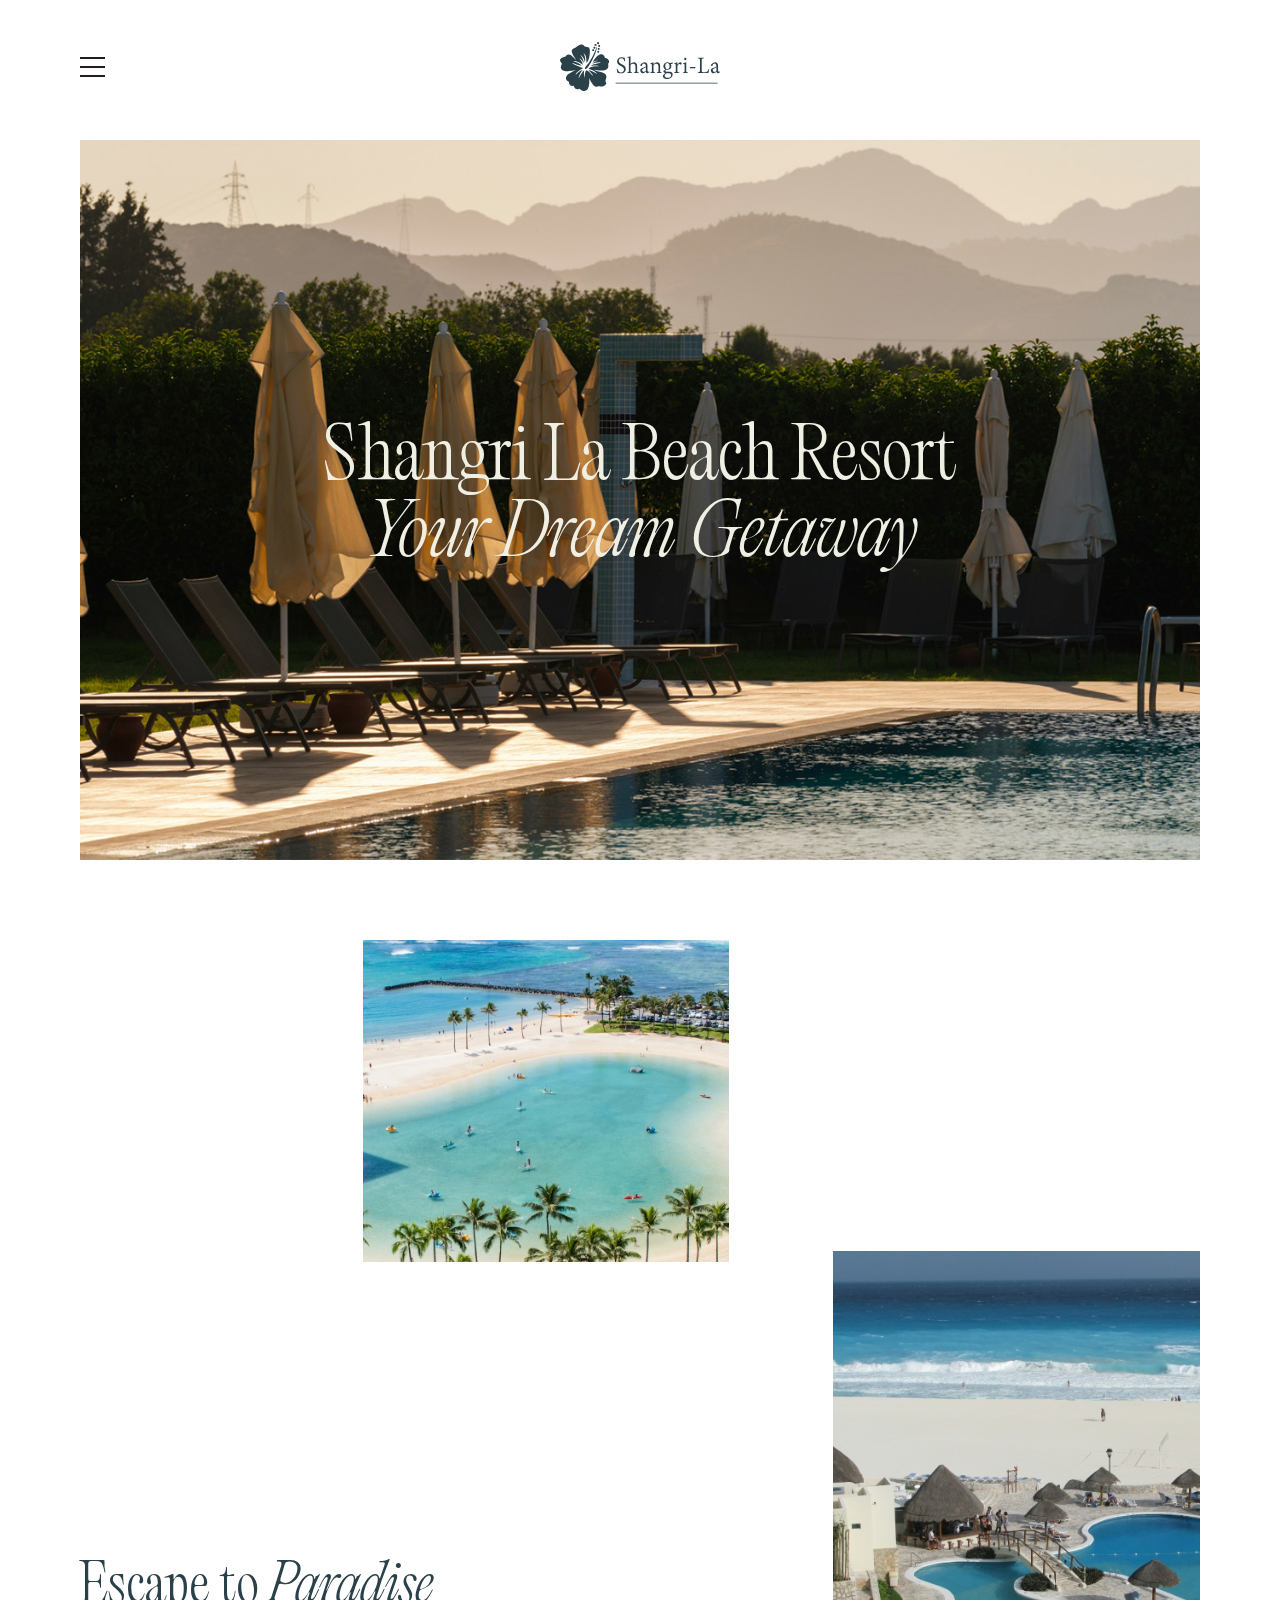
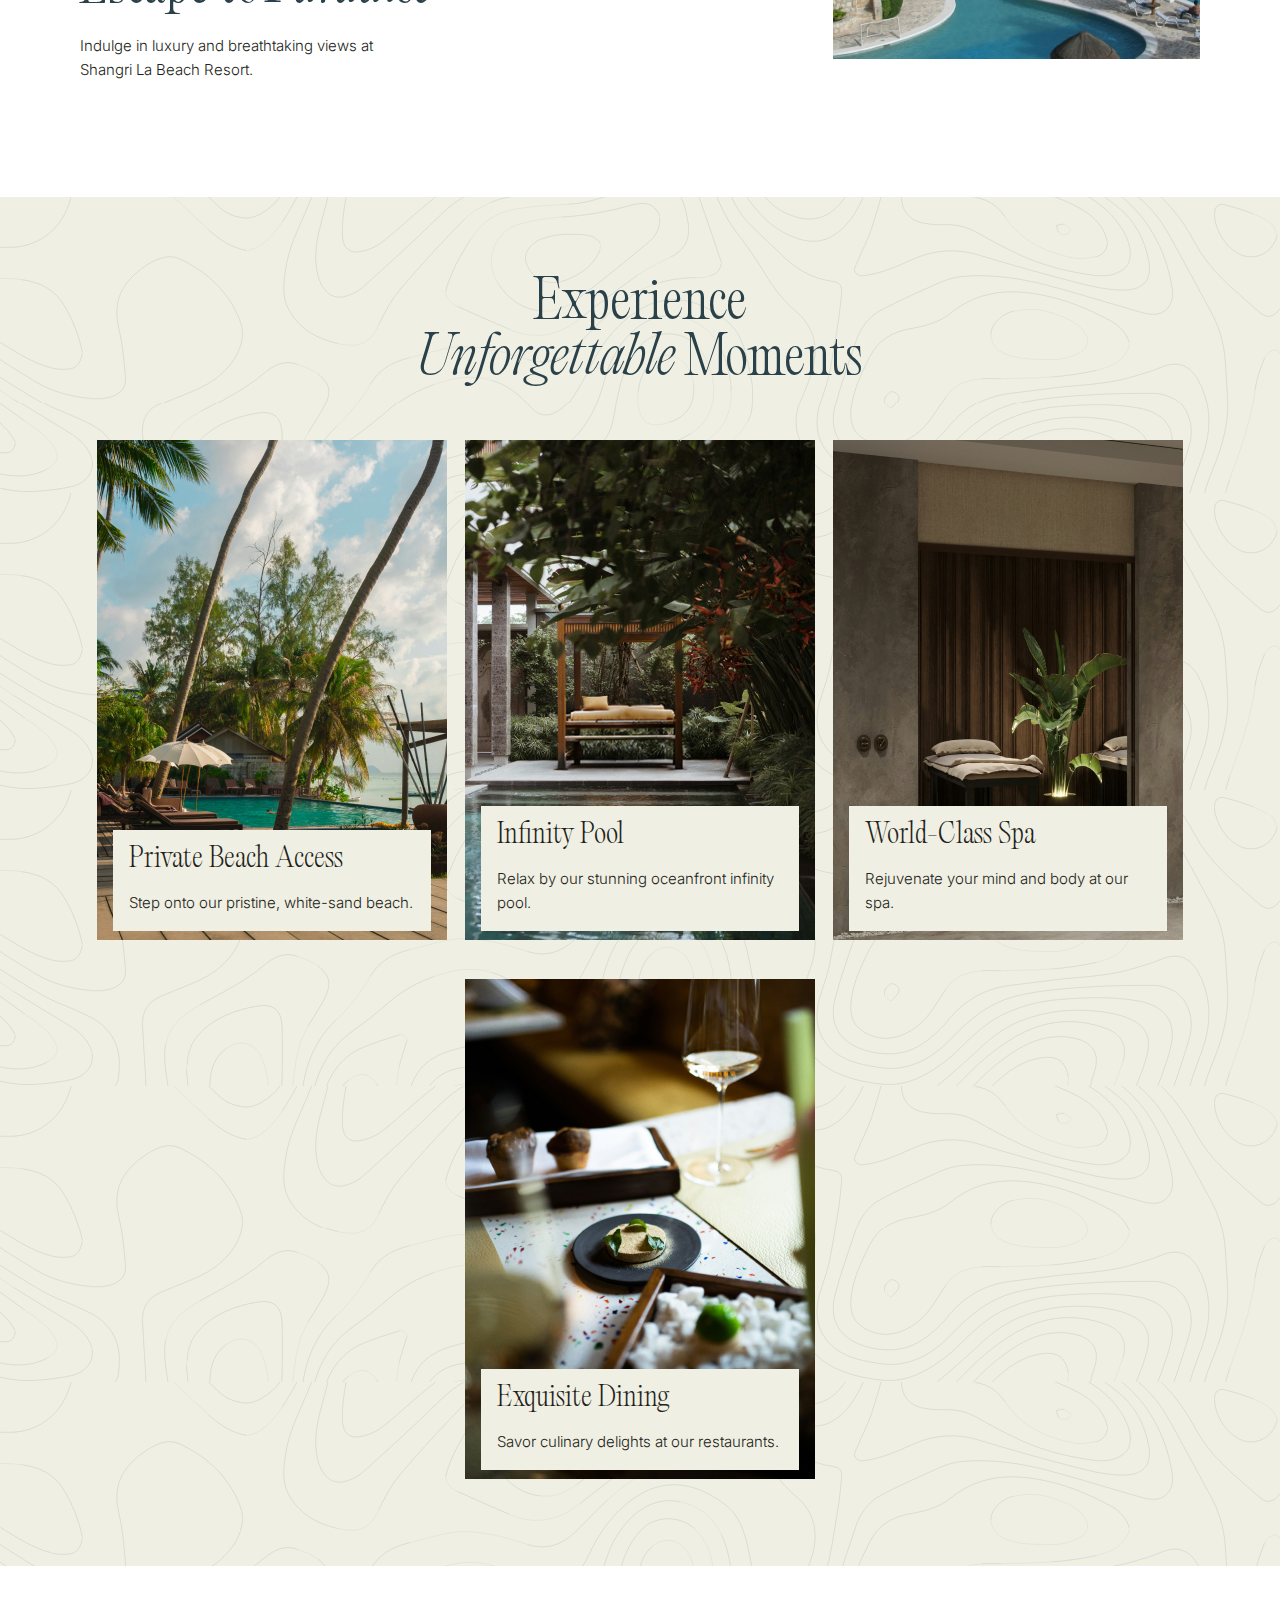
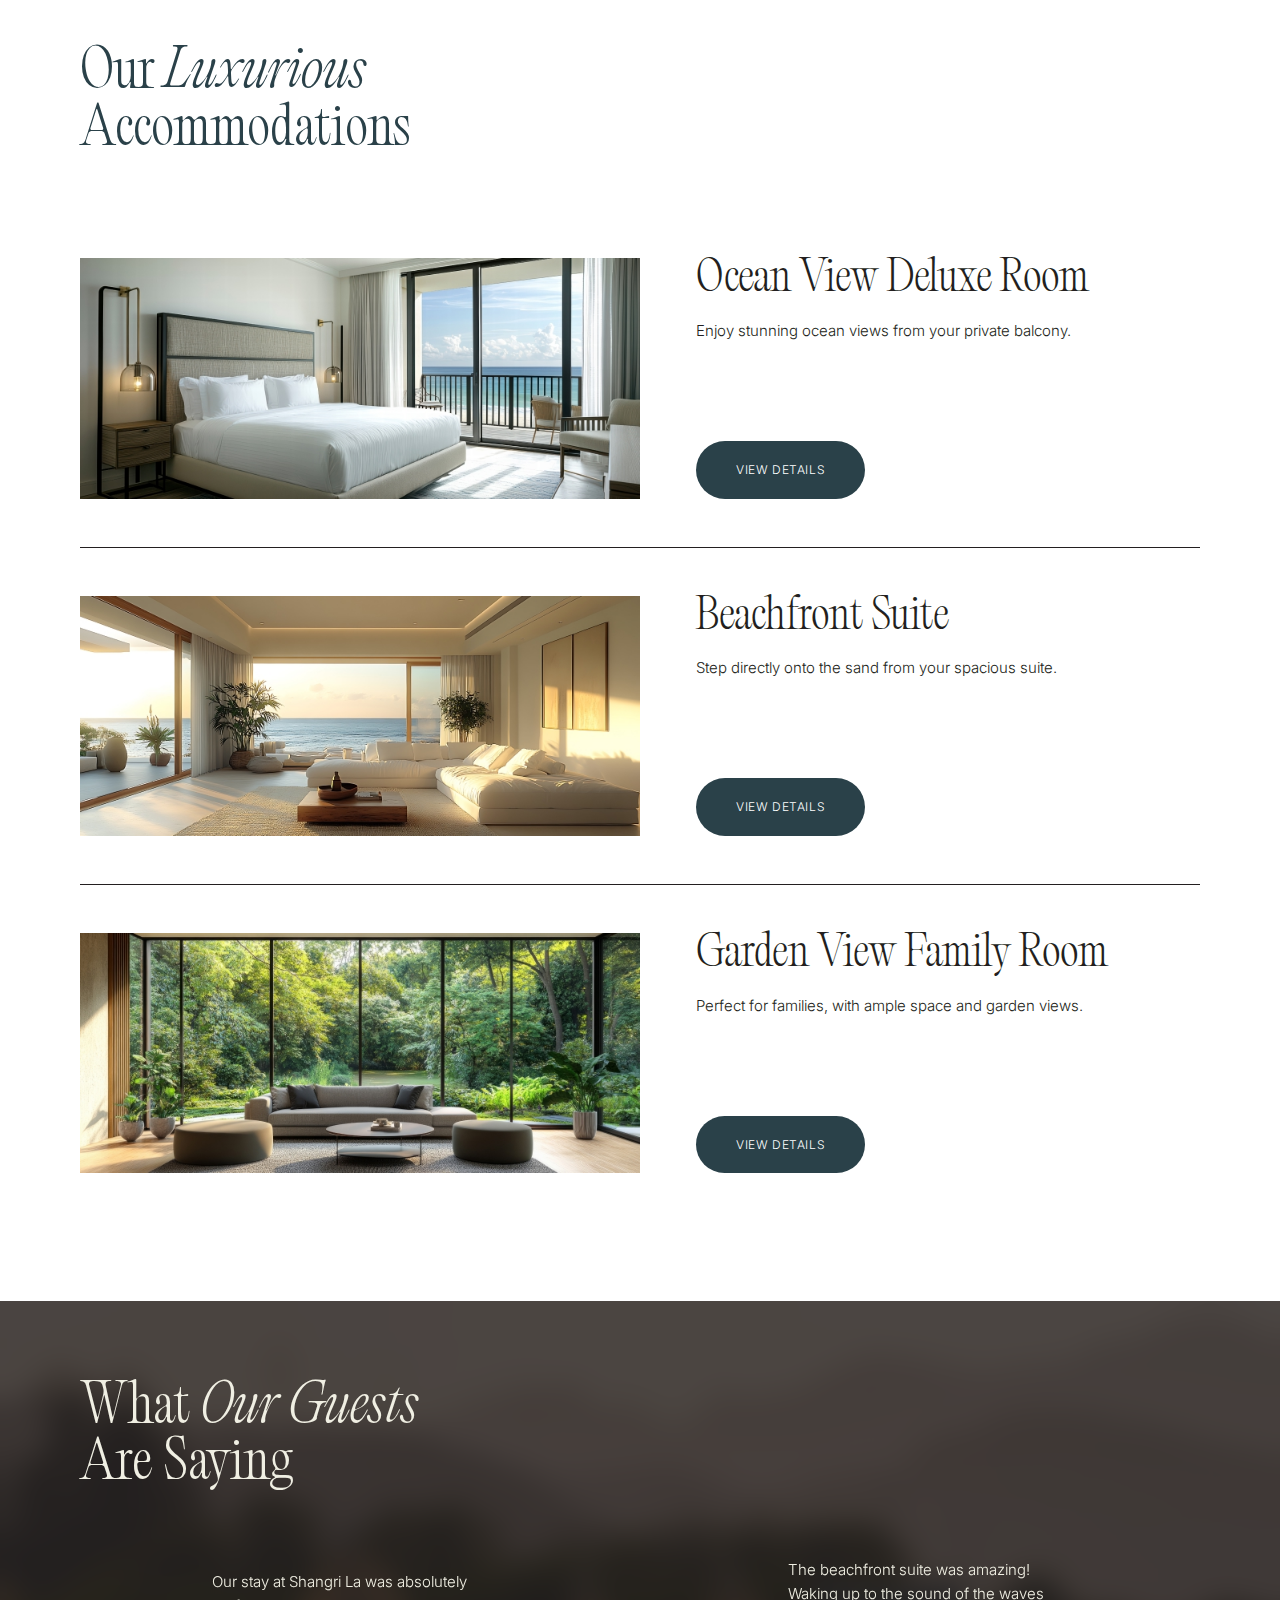
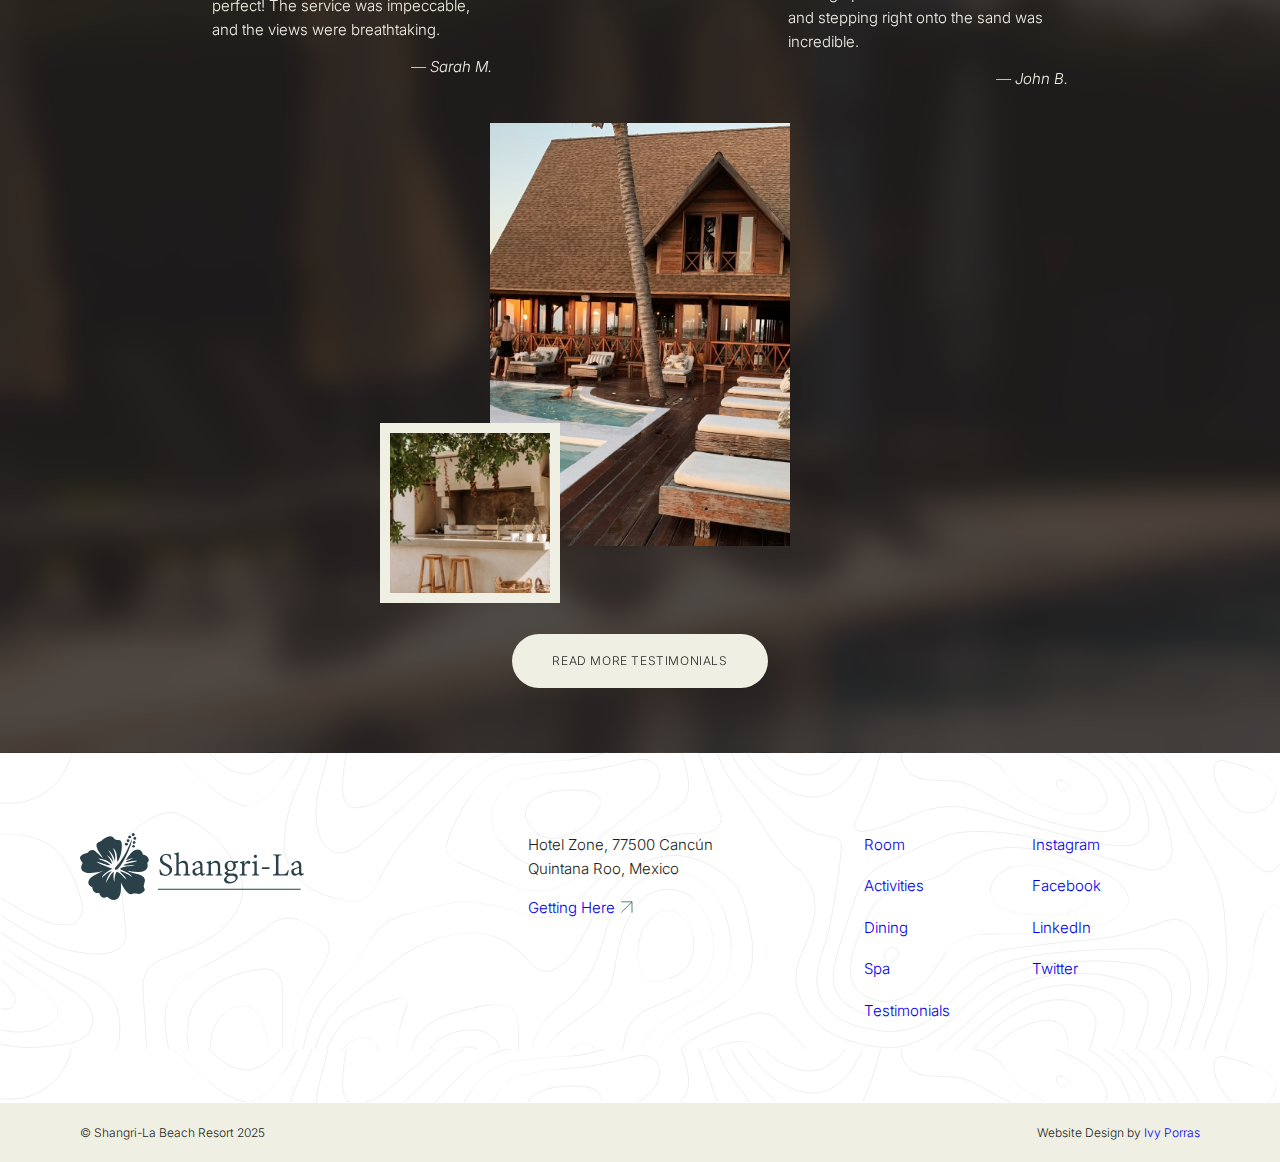
==== index.html @ 284413d3 "add: weather func" ====
<!DOCTYPE html>
<html lang="en">

<head>
   <meta charset="UTF-8">
   <meta name="viewport" content="width=device-width, initial-scale=1.0">
   <title>Shangri La Beach Resort - Your Dream Getaway</title>
   <meta name="description" content="Shangri La Beach Resort - Your Dream Getaway">
   <link rel="icon" href="favicon.png" type="image/x-icon">
   <link rel="stylesheet" href="/styles/global.css">
   <link rel="stylesheet" href="/styles/main.css">
</head>

<body id="main-page">
   <header>
      <nav class="navbar" id="mainNav">
         <div class="mobile-menu">
            <button id="toggleNav">
               <span></span>
               <span></span>
               <span></span>
            </button>
         </div>

         <ul id="navList">
            <li><a href="room.html">Room</a></li>
            <li><a href="activities.html">Activities</a></li>
            <li><a href="dining.html">Dining</a></li>
            <li><a href="spa.html">Spa</a></li>
            <li><a href="testimonials.html">Testimonials</a></li>
         </ul>
         <a href="index.html">
            <img id="logo" src="logo.svg" alt="Shangri-La Beach Resort Logo">
         </a>
         <div id="weather">
            <span id="temp"></span>
            <span id="condition"></span>
         </div>
      </nav>

      <section id="hero">
         <div class="container">
            <h1>Shangri La Beach Resort<span class="font-italic"> <br>Your Dream Getaway</span></h1>
         </div>
      </section>
   </header>
   <main>
      <section id="about" class="container">
         <div class="about-content">
            <h2>Escape to <span class="font-italic">Paradise</span></h2>
            <p>Indulge in luxury and breathtaking views at Shangri La Beach Resort.</p>
         </div>
         <img src="/assets/home-paradise.jpg" alt="Shangri La Beach Resort" class="about-image-1"><img
            src="/assets/home-paradise-2.jpg" alt="Shangri La Beach Resort" class="about-image-2">
      </section>

      <section id="activities">
         <div class="container">
            <h2>Experience <br> <span class="font-italic">Unforgettable</span> Moments</h2>
            <div class="promo-boxes">
               <div class="promo-box">
                  <div class="promo-content">
                     <h3>Private Beach Access</h3>
                     <p>Step onto our pristine, white-sand beach.</p>
                  </div>
                  <img src="/assets/activity-beach-access.jpg" alt="Private Beach Access">
               </div>
               <div class="promo-box">
                  <div class="promo-content">
                     <h3>Infinity Pool</h3>
                     <p>Relax by our stunning oceanfront infinity pool.</p>
                  </div>
                  <img src="/assets/activity-infinity-pool.jpg" alt="Infinity Pool" class="promo-image">
               </div>
               <div class="promo-box">
                  <div class="promo-content">
                     <h3>World-Class Spa</h3>
                     <p>Rejuvenate your mind and body at our spa.</p>
                  </div>
                  <img src="/assets/activity-spa.jpg" alt="World-Class Spa" class="promo-image">
               </div>
               <div class="promo-box">
                  <div class="promo-content">
                     <h3>Exquisite Dining</h3>
                     <p>Savor culinary delights at our restaurants.</p>
                  </div>
                  <img src="/assets/activity-dining.jpg" alt="Exquisite Dining" class="promo-image">
               </div>
            </div>
         </div>
      </section>

      <section id="home-accommodation" class="container">
         <h2>Our <span class="font-italic">Luxurious</span> <br> Accommodations</h2>
         <div class="accommodation-boxes">
            <div class="accommodation-box">
               <img src="/assets/home-accomodation-1.jpg" alt="Ocean View Deluxe Room">
               <div class="accommodation-content">
                  <h3>Ocean View Deluxe Room</h3>
                  <p>Enjoy stunning ocean views from your private balcony.</p>
                  <a href="#" class="button">View Details</a>
               </div>
            </div>
            <div class="accommodation-box">
               <img src="/assets/home-accomodation-2.jpg" alt="Beachfront Suite">
               <div class="accommodation-content">
                  <h3>Beachfront Suite</h3>
                  <p>Step directly onto the sand from your spacious suite.</p>
                  <a href="#" class="button">View Details</a>
               </div>
            </div>
            <div class="accommodation-box">
               <img src="/assets/home-accomodation-3.jpg" alt="Garden View Family Room">
               <div class="accommodation-content">
                  <h3>Garden View Family Room</h3>
                  <p>Perfect for families, with ample space and garden views.</p>
                  <a href="#" class="button">View Details</a>
               </div>
            </div>
         </div>
      </section>

      <section id="home-reviews">
         <div class="container">
            <h2>What <span class="font-italic">Our Guests</span> <br> Are Saying</h2>
            <div class="reviews-box left">
               <p>Our stay at Shangri La was absolutely perfect! The service was impeccable, and the views were
                  breathtaking.<span>&mdash; Sarah M.</span></p>
            </div>

            <div class="reviews-img">
               <img src="/assets/home-review-1.jpg" alt="Hotel">
               <img src="/assets/home-review-2.jpg" alt="Hotel Dining">
            </div>
            <div class="reviews-box right">
               <p>The beachfront suite was amazing! Waking up to the sound of the waves and stepping right onto the sand
                  was incredible.<span>&mdash; John B.</span></p>
            </div>
            <div class="reviews-btn">
               <a href="#" class="button secondary">Read More Testimonials</a>
            </div>
         </div>
         <div class="overlay"></div>
      </section>
   </main>
   <footer>
      <div class="container">
         <div class="footer-img">
            <img src="logo.svg" alt="Shangri-La Beach Resort Logo">
         </div>
         <div class="footer-location">
            <p>Hotel Zone, 77500 Cancún <br>Quintana Roo, Mexico</p>
            <a href="#">Getting Here <svg xmlns="http://www.w3.org/2000/svg" fill="none" viewBox="0 0 16 16">
               <path stroke="#1E5E42" stroke-linecap="round" stroke-linejoin="round"
                  d="M14.405 1.361.951 14.815m13.72.089V1.096H.863" />
            </svg></a>
         </div>
         <div class="footer-nav">
            <a href="room.html">Room</a>
            <a href="activities.html">Activities</a>
            <a href="dining.html">Dining</a>
            <a href="spa.html">Spa</a>
            <a href="testimonials.html">Testimonials</a>
         </div>
         <div class="footer-socials">
            <a href="#">Instagram</a>
            <a href="#">Facebook</a>
            <a href="#">LinkedIn</a>
            <a href="#">Twitter</a>
         </div>
      </div>
      <div class="footer-secondary">
         <small>&#169; Shangri-La Beach Resort 2025</small>
         <small>Website Design by <a href="https://www.ivymarieporras.ca/">Ivy Porras</a></small>
      </div>
      <div class="footer-overlay"></div>
   </footer>

   <script src="script.js"></script>

</body>

</html>
---- styles/global.css ----
@import url('https://fonts.googleapis.com/css2?family=Inter:ital,opsz@0,14..32;1,14..32&display=swap');

@font-face {
   font-family: 'PP Editorial Old';
   src: url('/fonts/PPEditorialOld-UltralightItalic.woff2') format('woff2'),
      url('/fonts/PPEditorialOld-UltralightItalic.woff') format('woff');
   font-weight: 200;
   font-style: italic;
   font-display: swap;
}

@font-face {
   font-family: 'PP Editorial Old';
   src: url('/fonts/PPEditorialOld-Ultralight.woff2') format('woff2'),
      url('/fonts/PPEditorialOld-Ultralight.woff') format('woff');
   font-weight: 200;
   font-style: normal;
   font-display: swap;
}

* {
   box-sizing: border-box;
}

:root {
   --font: #231F20;
   --green: #2A4149;
   --sky: #B5D0ED;
   --light-tan: #F0EFE3;
   --light-color: #FFFFFF;
   interpolate-size: allow-keywords;
}


body {
   position: relative;
   font-family: 'Inter', sans-serif;
   font-size: 15px;
   font-weight: 300;
   color: var(--font);
   line-height: 1.6;
   margin: 0;
   padding: 0;
}

h1 {
   color: var(--light-tan);
   font-family: 'PP Editorial Old', sans-serif;
   font-weight: 200;
   font-size: calc(48px + (88 - 52) * ((100vw - 320px) / 1600));
   line-height: 110%;
   margin: 0;
}

h2 {
   font-family: 'PP Editorial Old', sans-serif;
   font-weight: 200;
   font-size: calc(32px + (64 - 32) * ((100vw - 320px) / 1600));
   color: var(--green);
   line-height: 1.1;
   margin: 0;
}

h3 {
   font-family: 'PP Editorial Old', sans-serif;
   font-weight: 200;
   font-size: calc(32px + (48 - 32) * ((100vw - 320px) / 1600));   
   line-height: 1.1;
   margin: 0;
}

a {
   text-decoration: none;
}

a.button {
   color: var(--light-color);
   background-color: var(--green);
   border-radius: 999px;
   font-size: 12px;
   letter-spacing: 0.0375rem;
   text-transform: uppercase;
   padding-block: 1.2rem;
   padding-inline: 2.5rem;
}

a.button.secondary {
   background-color: var(--light-tan);
   color: var(--font);
}

small {
   font-size: 12px;
}

.font-italic {
   font-style: italic;
}

.container {
   margin: 0 5rem;
   padding-block: 5rem;
}

img {
   width: 100%;
   height: auto;
   object-fit: cover;
}

.overlay {
   content: '';
   position: absolute;
   top: 0;
   left: 0;
   width: 100%;
   height: 100%;
   background: rgba(35, 31, 32, 0.80);
   backdrop-filter: blur(15px);
   pointer-events: none;
}

/* NAVIGATION */
nav {
   position: absolute;
   top: 0;
   display: flex;
   padding: 1.5rem 5rem;
   justify-content: space-between;
   align-items: center;
   height: 140px;
   width: 100%;
   z-index: 3;
   transition: all 0.3s ease-in;
}

nav.active {
   background-color: var(--light-color);
}

nav ul,
nav img,
nav #weather,
nav .mobile-menu {
   width: 33.33%;
}

nav ul {
   list-style: none;
   display: flex;
   gap: 1.5rem;
   padding: 0;
   z-index: 2;
}

nav ul li,
#weather {
   font-weight: 300;
   font-size: 0.8rem;
   text-transform: uppercase;
}

nav ul li a {
   color: var(--light-tan);
}

nav.active ul li a {
   color: var(--font);
}

nav img {
   width: 10rem;
   height: auto;
}

/* HAMBURGER MENU */
nav .mobile-menu {
   display: none;
}

nav #toggleNav {
   position: relative;
   width: 25px;
   height: 20px;
   border: 0;
   background: none;
   cursor: pointer;
   overflow: hidden;
}

nav #toggleNav span {
   opacity: 1;
   left: 0;
   display: block;
   width: 100%;
   height: 1.5px;
   background-color: var(--light-tan);
   position: absolute;
   transform: rotate(0deg);
   transition: .4s ease-in-out;
}

nav.active #toggleNav span {
   background-color: var(--green);
}

nav #toggleNav span:nth-child(1) {
   top: 0;
}

nav #toggleNav span:nth-child(2) {
   top: 9px;
}

nav #toggleNav span:nth-child(3) {
   top: 18px;
}

nav #toggleNav.open span:nth-child(1) {
   transform: translateY(9px) rotate(135deg);
}

nav #toggleNav.open span:nth-child(2) {
   opacity: 0;
   transform: translateX(-60px);
}

nav #toggleNav.open span:nth-child(3) {
   transform: translateY(-9px) rotate(-135deg);
}

/* WEATHER WIDGET */
#weather {
   text-align: right;
   color: var(--light-tan);
   transition: color 0.3s ease-in;
}

nav.active #weather {
   color: var(--font);
}

/* PAGE BANNER */
.page-hero-banner {
   position: relative;
   height: 70vh;
   background-size: cover;
   background-position: center;
   padding-top: calc(140px + 2rem);
   padding-bottom: 3rem;
   display: flex;
   align-items: flex-end;
}

.page-hero-banner .container {
   position: relative;
   width: 100%;
   z-index: 2;
}

.page-hero-banner p {
   color: var(--light-tan);
   max-width: 24rem;
}

.page-hero-banner .overlay-black {
   position: absolute;
   top: 0;
   left: 0;
   width: 100%;
   height: 100%;
   background: linear-gradient(180deg, rgba(0, 0, 0, 0.80) 0%, rgba(0, 0, 0, 0.00) 100%);
   pointer-events: none;
}

/* FOOTER */
footer {
   position: relative;
}

.footer-overlay {
   position: absolute;
   top: 0;
   left: 0;
   width: 100%;
   height: calc(100% - 60px);
   background-image: url('/assets/lines.svg');
   background-size: contain;
   pointer-events: none;
   opacity: 0.8;
}

footer .container {
   display: flex;
   flex-flow: row wrap;
}

footer a svg {
   height: 12px;
   margin-left: 2px;
}

footer .footer-img {
   width: 40%;
}

footer .footer-location {
   width: 30%;
}
footer .footer-nav,
footer .footer-socials {
   width: 15%;
}

footer img {
   max-width: 14rem;
}

footer .footer-location p {
   margin-top: 0;
}

footer .footer-nav,
footer .footer-socials {
   display: flex;
   flex-direction: column;
   gap: 1.1rem;
}

footer .footer-secondary {
   display: flex;
   justify-content: space-between;
   padding: 20px;
   background-color: var(--light-tan);
   padding-inline: 5rem;
}

@media screen and (max-width: 1366px) {
   nav .mobile-menu {
      display: block;
   }

   nav ul {
      display: none;
   }

   nav ul.active {
      display: flex;
      flex-direction: column;
      position: absolute;
      top: 100px;
      left: 0;
      width: 100%;
      background-color: var(--light-color);
      padding: 5rem 5rem;
      margin: 0;
      height: calc(100vh - 140px);
   }

   nav ul.active li {
      font-size: 1.2rem;
      text-align: center;
      padding: 1rem 0;
   }
}

@media screen and (max-width: 1024px) {
   a.button {
      font-size: 10px;
      letter-spacing: 0.025rem;
      padding-block: 1rem;
      padding-inline: 2.2rem;
   }

   nav {
      padding-inline: 2.5rem;
      height: 100px;
   }

   nav ul.active {
      height: calc(100vh - 100px);
      padding-inline: 2.5rem;
   }

   nav img {
      width: 8rem;
   }

   .page-hero-banner p {
      max-width: 20rem;
   }

   .container {
      margin-inline: 2.5rem;
      padding-block: 2.5rem;
   }

   footer .footer-img {
      width: 100%;
      margin-bottom: 1.2rem;
   }
 
   footer .footer-location {
      width: 100%;
      margin-bottom: 2.5rem;
   }

   footer .footer-nav,
   footer .footer-socials {
      width: 50%;
   }

   footer .footer-secondary {
      padding-inline: 2.5rem;
   }

}

@media screen and (max-width: 768px) {
   body {
      font-size: 14px;
   }

   nav {
      padding-inline: 1.25rem;
   }

   nav ul li,
   #weather {
      font-size: 0.7rem;
   }

   .container {
      margin-inline: 1.25rem;
   }

   footer .container {
      flex-direction: column;
      text-align: center;
      gap: 1.5rem;
   }

   footer .footer-img,
   footer .footer-location,
   footer .footer-nav,
   footer .footer-socials {
      width: 100%;
   }

   footer .footer-img,
   footer .footer-location {margin-bottom: 0;}

   footer .footer-secondary {
      flex-direction: column;
      align-items: center;
      gap: 4px;
   }
}

@media screen and (max-width: 480px) {
   nav #weather {
      position: absolute;
      right: 1.25rem;
      top: 4.8rem;
      width: auto;
   }
}
---- styles/main.css ----
/* NAVIGATION */
#main-page nav {
   position: relative;
}

#main-page nav ul li a {
   color: var(--font);
}

#main-page nav #toggleNav span {
   background-color: var(--font);
}

#main-page #weather {
   color: var(--font);
}

/* HERO BANNER */
#hero {
   height: calc(100vh - 180px);
   background-color: var(--green);
   background-image: url('/assets/heropage.jpg');
   background-size: cover;
   background-position: center;
   display: flex;
   justify-content: center;
   align-items: center;
   padding-inline: 2rem;
   margin-inline: 5rem;
}

#hero h1 {
   text-align: center;
}

/* ABOUT SECTION */
#about {
   display: grid;
   grid-template-columns: repeat(12, 1fr);
   grid-template-rows: repeat(5, 1fr);
   grid-column-gap: 10px;
   grid-row-gap: 20px;
}

#about .about-content {
   grid-column: 1/6;
   grid-row: 5;
}

#about .about-content p {
   line-height: 1.6;
   margin-top: 16px;
   max-width: 320px;
}

#about img {
   width: 100%;
}

#about .about-image-1 {
   grid-column: 4/8;
   grid-row: 1/4;
}

#about .about-image-2 {
   grid-column: 9/13;
   grid-row: 3/7;
}


/* ACTIVITIES OR EXPERIENCES */
#activities {
   background-color: var(--light-tan);
   background-image: url('/assets/lines.svg');
   margin: 0;
}

#activities h2 {
   text-align: center;
   margin: 0 auto;
}

#activities .promo-boxes {
   --column-count: 4;
   --gap-x: 1.1rem;
   --gap-x-sum: (var(--gap-x) * (var(--column-count) - 1));
   --item-width: calc((100% - var(--gap-x-sum)) / var(--column-count));
   display: flex;
   flex-flow: row wrap;
   justify-content: center;
   gap: 2rem var(--gap-x); 
   margin-top: 3.2rem;
}

#activities .promo-boxes .promo-box {
   position: relative;
   width: var(--item-width);
   max-width: 350px;
}

#activities .promo-box .promo-content {
   position: absolute;
   bottom: 0;
   left: 0;
   width: calc(100% - 2rem);
   background-color: var(--light-tan);
   margin: 1rem;
   padding: 1rem;
}

#activities h3 {
   font-family: 'PP Editorial Old', sans-serif;
   font-weight: 200;
   font-size: calc(20px + (32 - 20) * ((100vw - 320px) / 1600));
   line-height: 1.1;
   margin: 0;
}

#activities p {
   margin-bottom: 0;
}

/* ACCOMMODATIONS */
.accommodation-boxes {
   margin-top: 3.2rem;
}

.accommodation-box {
   display: flex;
   flex-flow: row wrap;
   justify-content: space-between;
   padding-block: 3rem;
   border-bottom: 1px solid var(--font);
}

.accommodation-box:last-of-type {
   border-bottom: none;
}

.accommodation-box img {
   width: 65%;
   max-width: 700px;
   height: auto;
}

.accommodation-box .accommodation-content {
   display: flex;
   flex-flow: column;
   align-items: flex-start;
   width: 35%;
}

.accommodation-box a.button {
   margin-top: auto;
}


/* REVIEWS */
#home-reviews {
   position: relative;
   background-image: url('/assets/heropage.jpg');
   background-size: cover;
}

#home-reviews .container {
   position: relative;
   display: flex;
   flex-flow: row wrap;
   justify-content: space-between;
   align-items: center;
   gap: 2rem;
   color: var(--light-tan);
   z-index: 1;
}

#home-reviews h2 {color: var(--light-tan);}

#home-reviews h2,
#home-reviews .reviews-btn {
   flex: 1 0 100%;
}

#home-reviews .reviews-box,
#home-reviews .reviews-img {
   flex: 1 0 calc(33.33% - 4rem);
}

#home-reviews p {
   max-width: 280px;
}

#home-reviews .reviews-box.right {
   margin-top: auto;
}

#home-reviews .reviews-box.right p {
   margin-left: auto;
}

#home-reviews p span {
   display: block;
   font-style: italic;
   padding-top: 0.8rem;
   text-align: right;
}

#home-reviews .reviews-img {
   position: relative;
   max-width: 420px;
}

#home-reviews .reviews-img img:last-of-type {
   position: absolute;
   left: -110px;
   bottom: -50px;
   max-width: 180px;
   border: 10px solid var(--light-tan);
}

#home-reviews .reviews-btn {
   order: 4;
   text-align: center;
   margin: 4rem auto 0;
}


/* MEDIA QUERIES */
@media screen and (min-width: 1600px) {
   #home-reviews .container {
      max-width: 1260px;
      margin: 0 auto;
   }
}

@media screen and (max-width: 1366px) {
   /* ACCOMMODATIONS */
   .accommodation-box img {
      width: 50%;
   }

   .accommodation-box .accommodation-content {
      width: 45%;
   }
}

@media screen and (max-width: 1280px) {
   /* ACTIVITIES */
   #activities .promo-boxes {
      --column-count: 3;
   }

   /* REVIEWS */
   #home-reviews h2 {
      width: 100%;
      margin-bottom: 2rem;
   }

   #home-reviews .reviews-box {
      flex: 1 0 calc(50% - 4rem);
   }

   #home-reviews .reviews-box p {
      margin: 0 auto;
   }

   #home-reviews .reviews-img {
      order: 2;
      flex: 1 0 100%;
      margin: 0 auto;
      max-width: 300px;
   }
}

@media screen and (max-width: 1024px) {
   #hero {
      height: calc(100vh - 140px);
      margin-inline: 2.5rem;
   }

   /* ACTIVITIES */
   #activities .promo-boxes {
      --column-count: 2;
   }
}


@media screen and (max-width: 768px) {
   #hero {
      height: calc(100vh - 120px);
      margin-inline: 1.25rem;
   }

   /* ABOUT */
   #about {
      display: flex;
      flex-direction: column;
   }

   #about img {
      align-self: flex-end;
      max-width: 300px;
      margin-right: 4rem;
   }

   #about img:last-of-type {
      display: none;
   }

   /* ACCOMMODATIONS */ 
   .accommodation-box {
      flex-flow: column;
      gap: 1.2rem;
   }

   .accommodation-box img,
   .accommodation-box .accommodation-content {
      width: 100%;
   }

   .accommodation-box a.button {
      margin-top: 1.5rem;
   }

   /* REVIEWS */
   #home-reviews .container {
      flex-flow: column;
   }
}

@media screen and (max-width: 480px) {

   #main-page nav #weather {
      left: 50%;
      top: 8rem;
      text-align: center;
      transform: translateX(-50%);
   }

   /* ABOUT */
   #about .about-image-1 {
      margin-inline: auto;
   }

   /* ACTIVITIES */
   #activities .promo-boxes {
      --column-count: 1;
   }
   
}
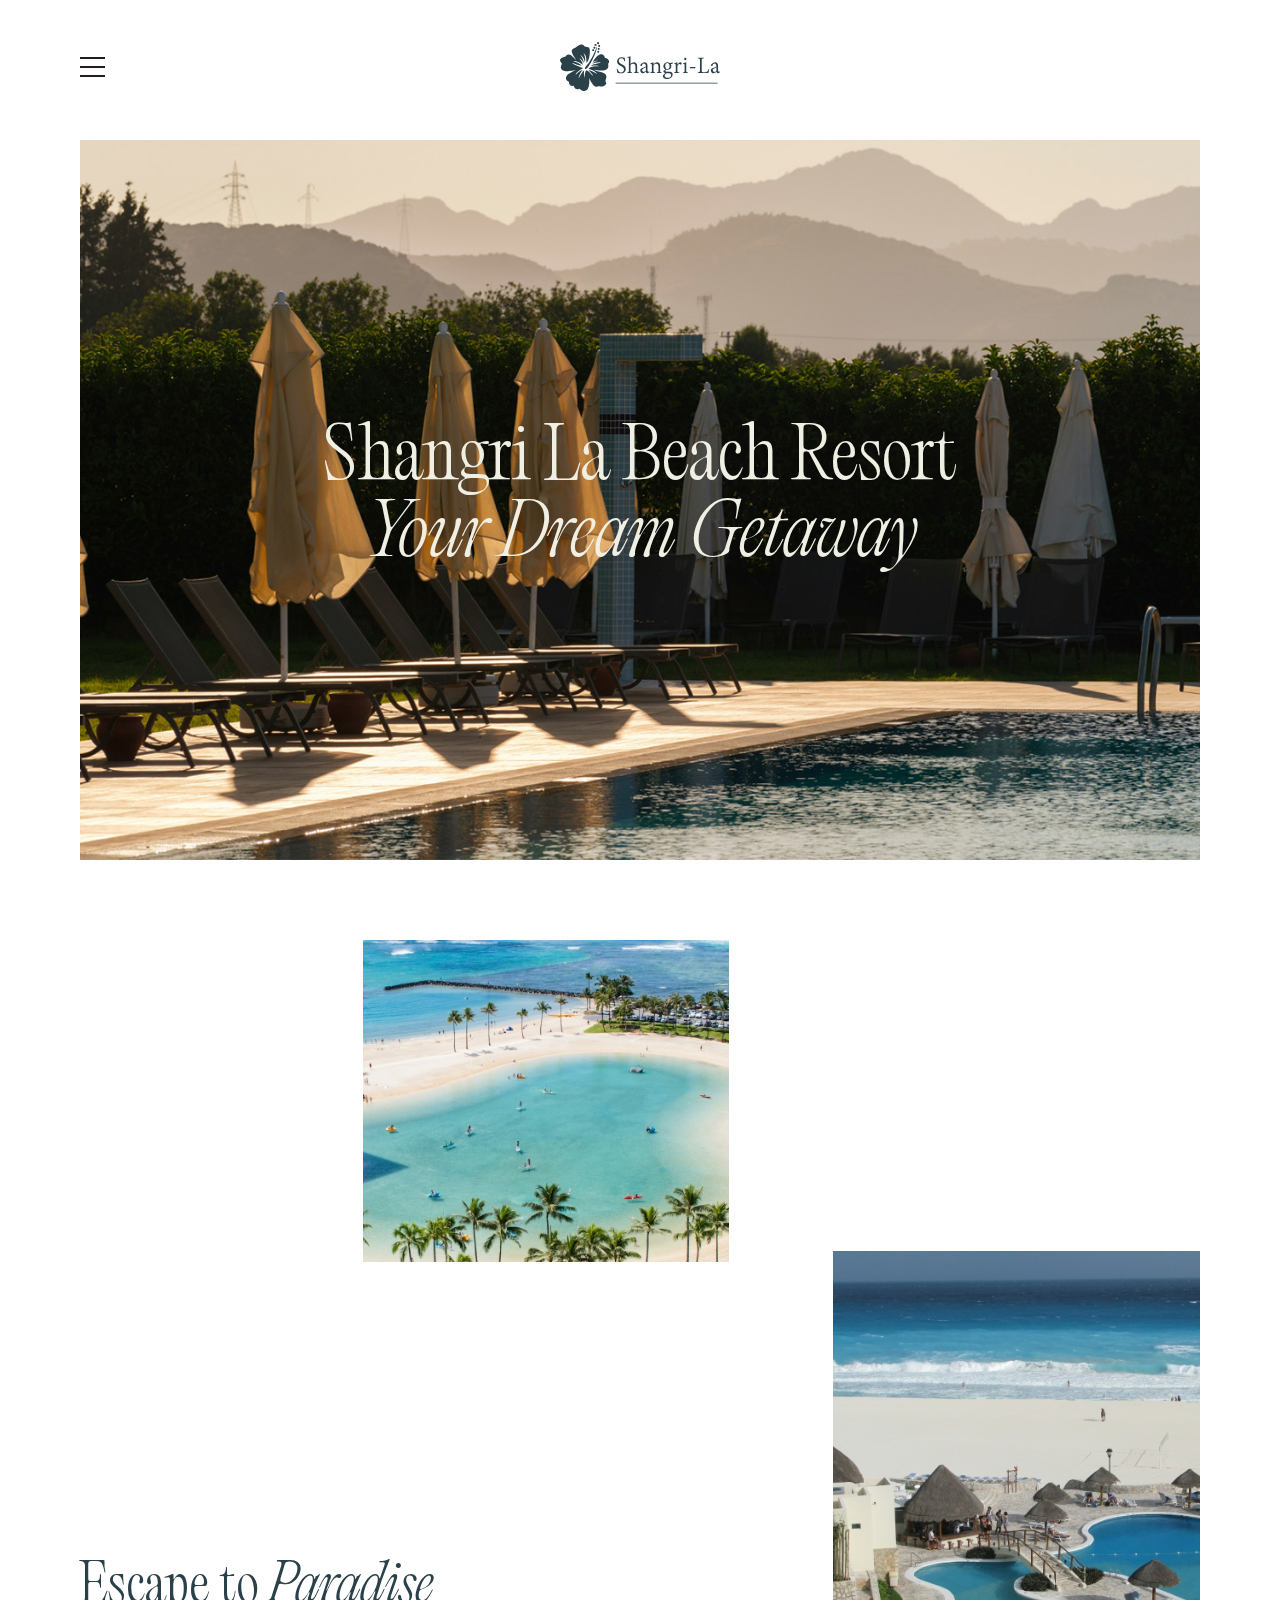
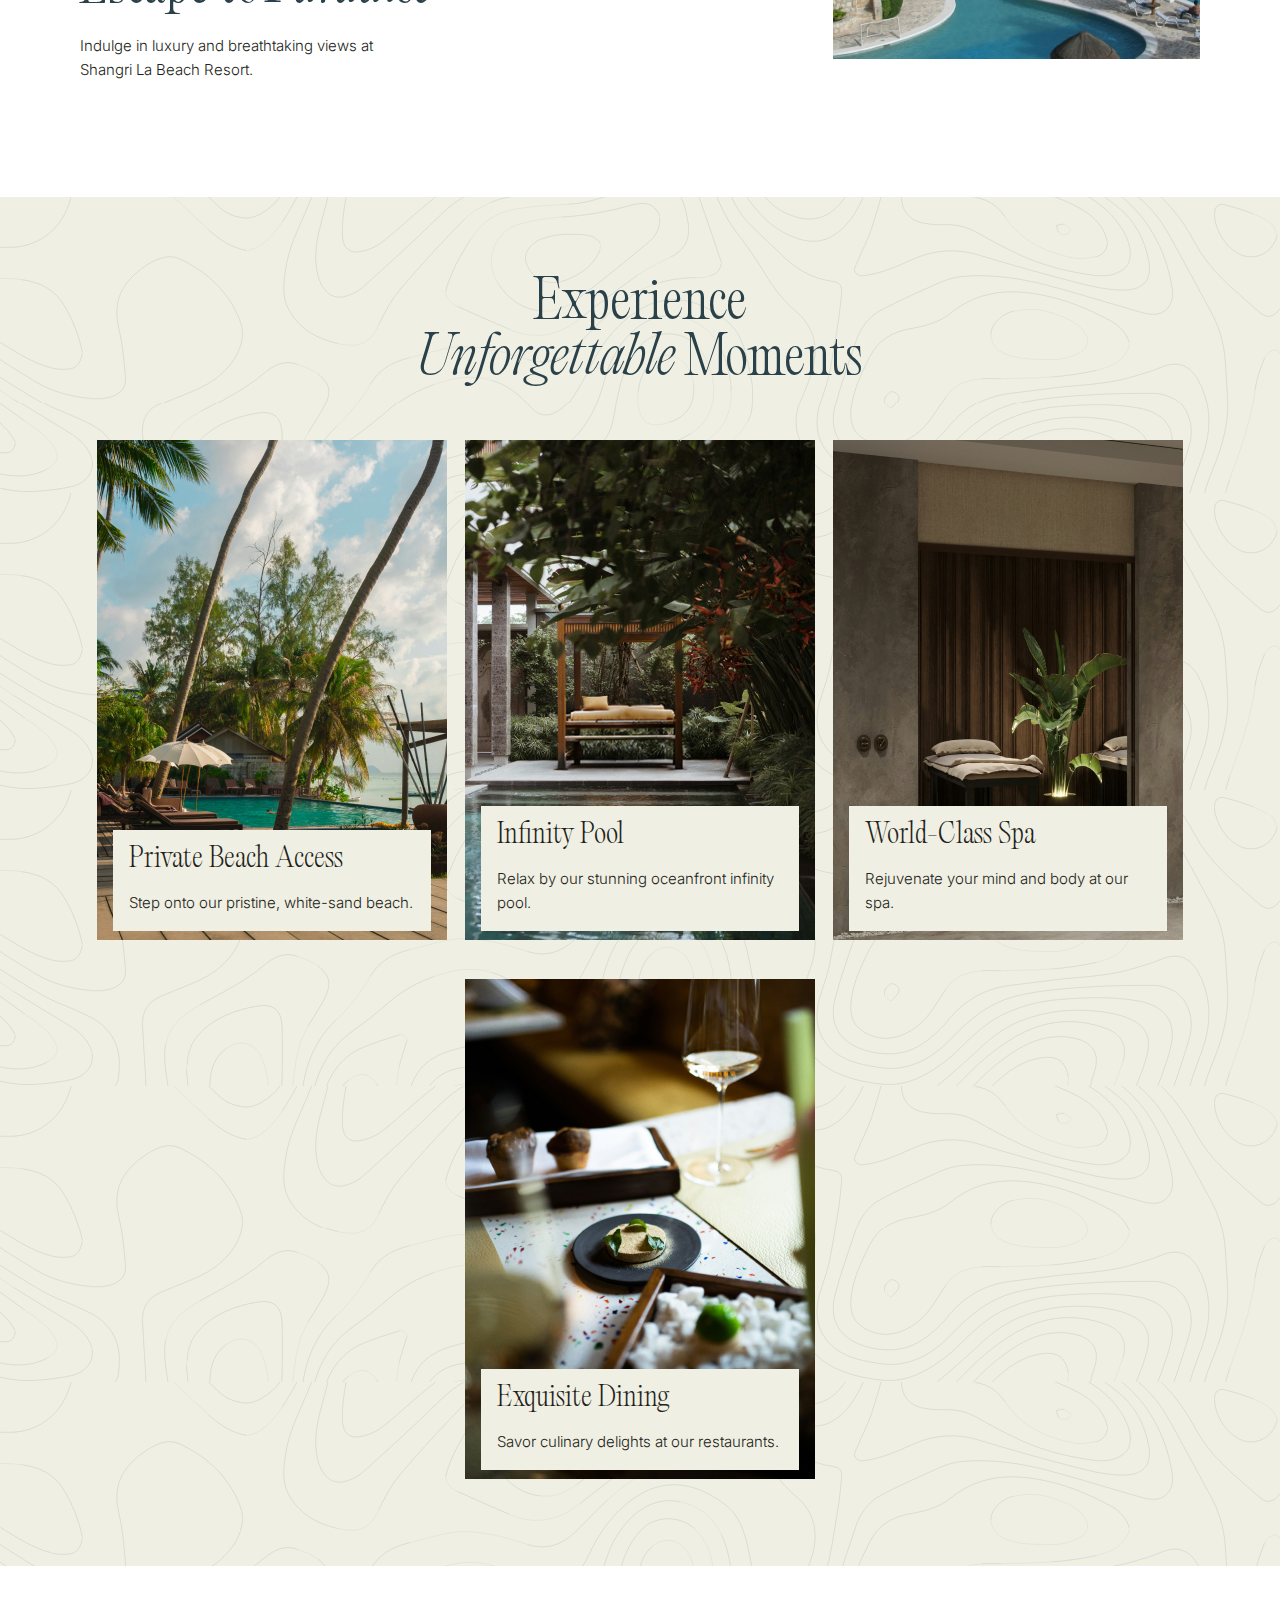
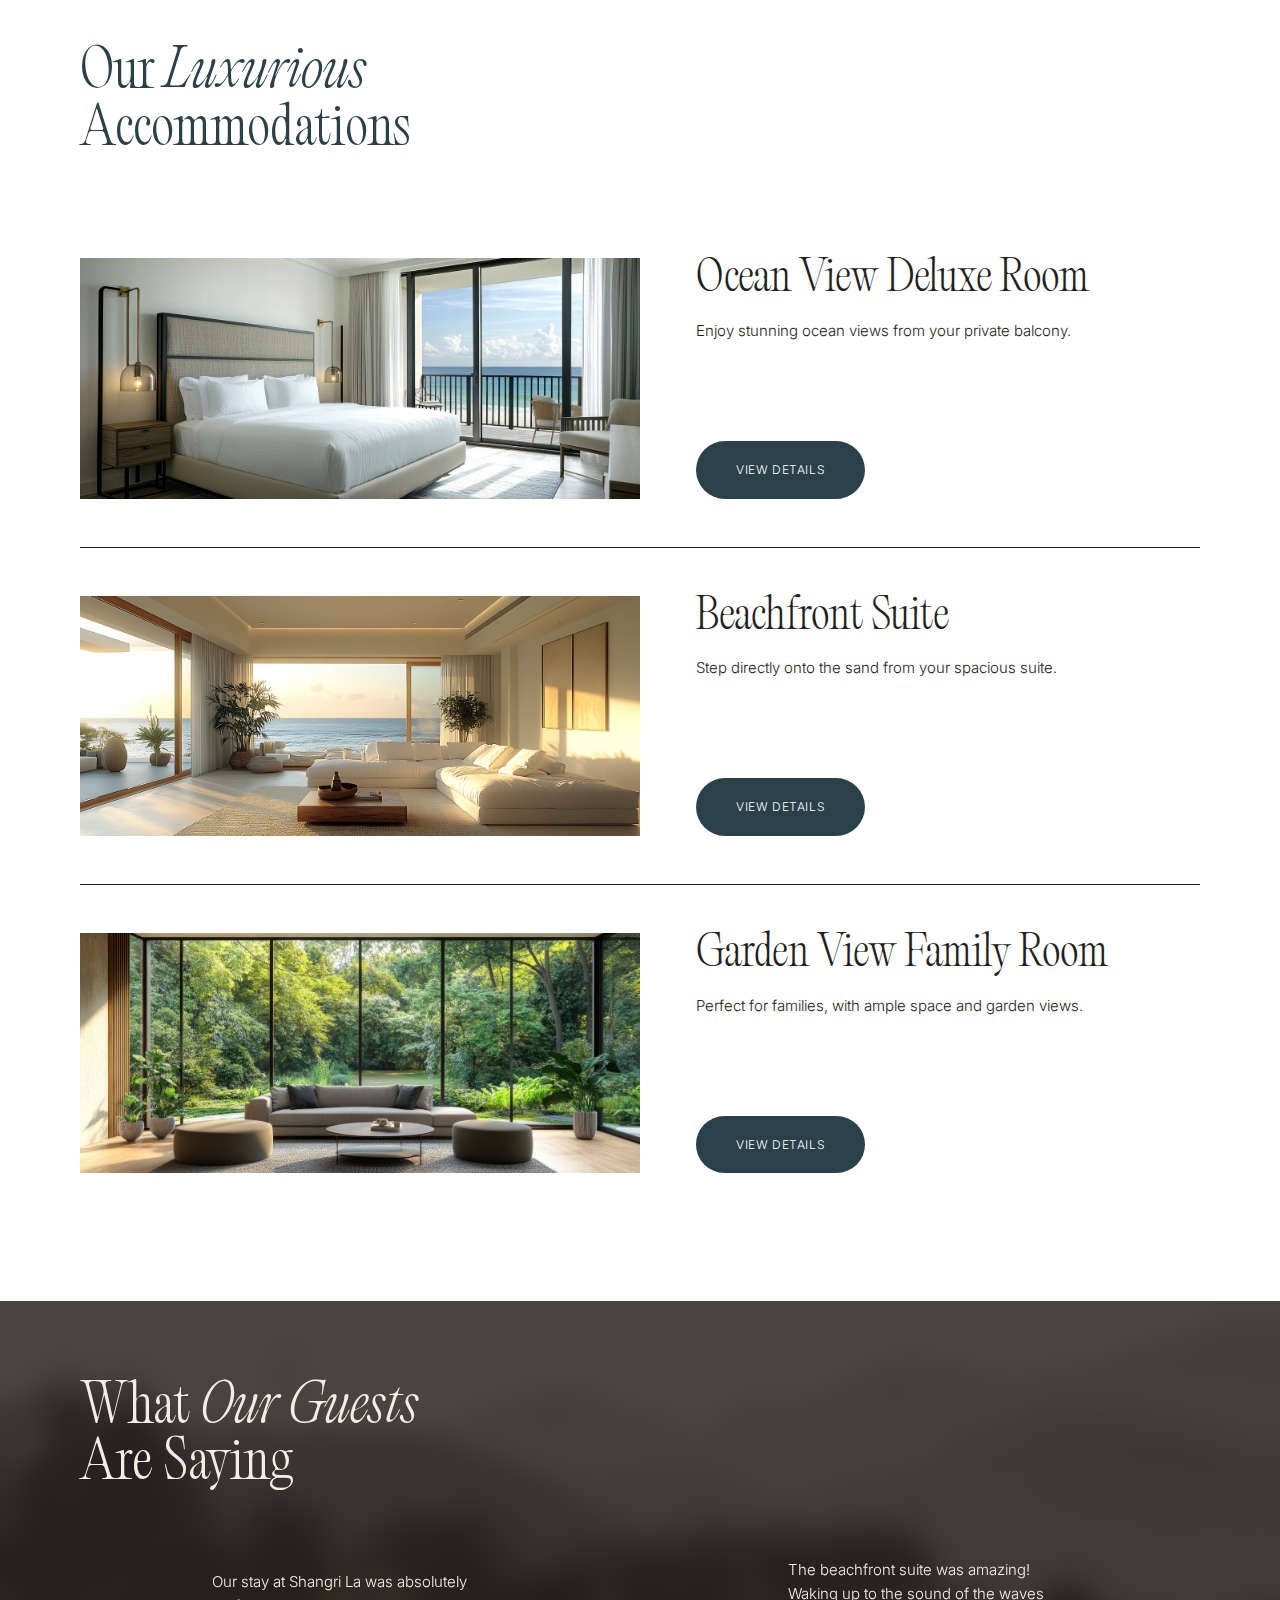
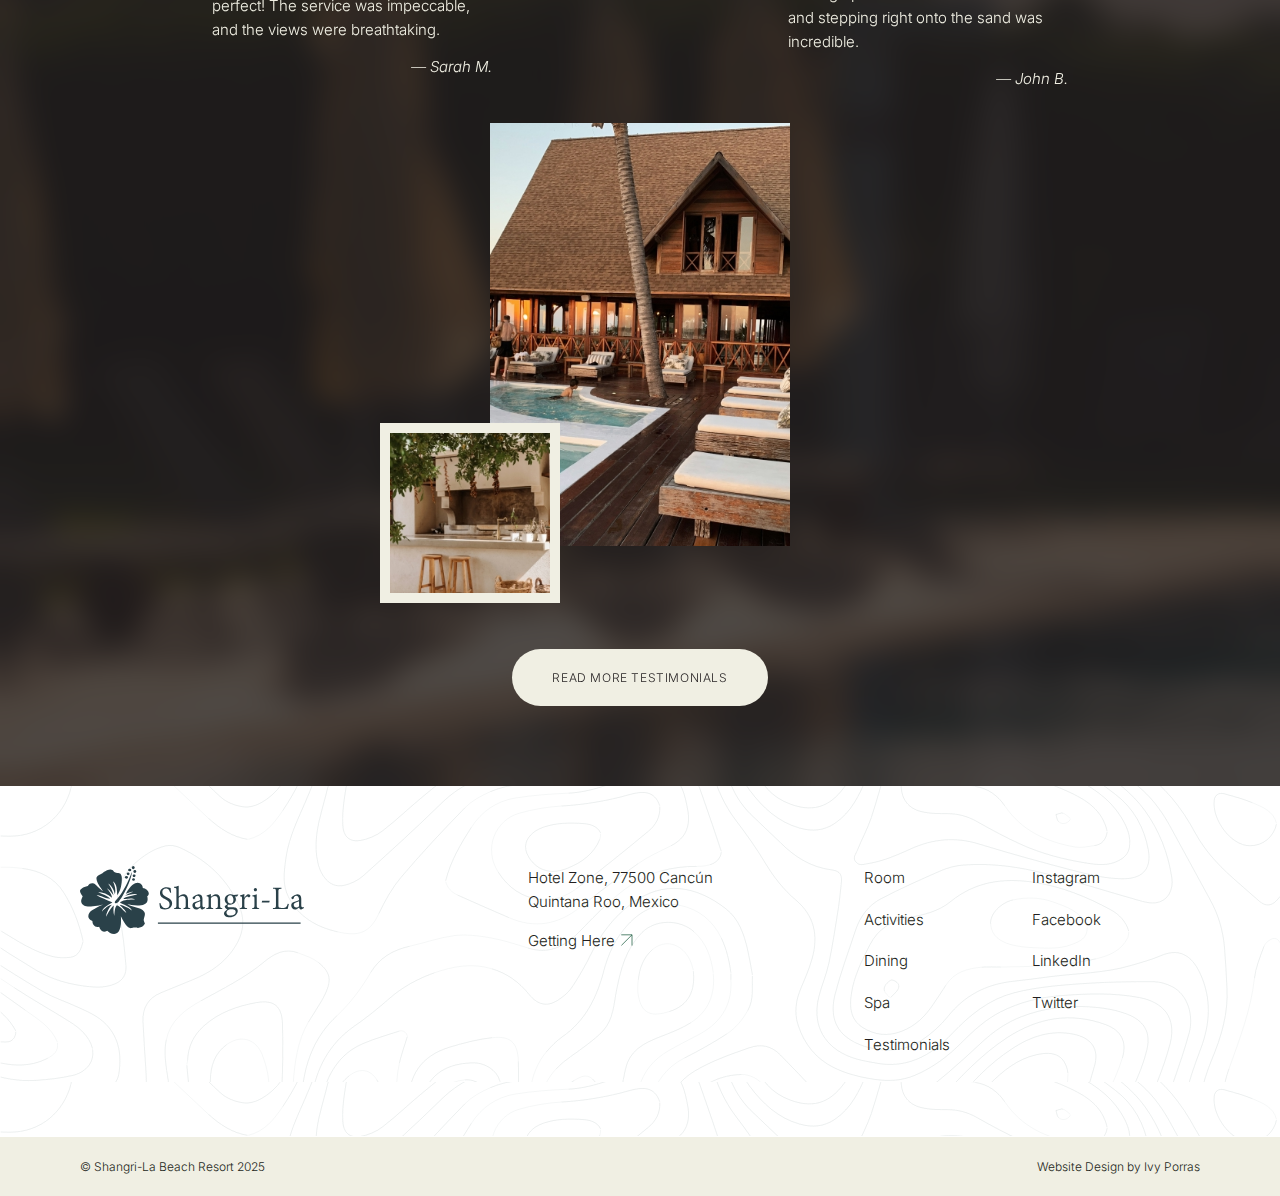
==== commit 3ed8dc87: "add: nav active" ====
--- a/index.html
+++ b/index.html
@@ -29,7 +29,7 @@
             <li><a href="spa.html">Spa</a></li>
             <li><a href="testimonials.html">Testimonials</a></li>
          </ul>
-         <a href="index.html">
+         <a href="index.html" class="logo-link">
             <img id="logo" src="logo.svg" alt="Shangri-La Beach Resort Logo">
          </a>
          <div id="weather">
--- a/styles/global.css
+++ b/styles/global.css
@@ -43,6 +43,10 @@
    padding: 0;
 }
 
+body.nav-active {
+   overflow: hidden;
+}
+
 h1 {
    color: var(--light-tan);
    font-family: 'PP Editorial Old', sans-serif;
@@ -70,7 +74,26 @@
 }
 
 a {
+   display: inline-block;
+   position: relative;
    text-decoration: none;
+   color: inherit;
+}
+
+a:not(.logo-link):not(.button)::after {
+   content: '';
+   position: absolute;
+   width: 0;
+   height: 1px;
+   bottom: -2px;
+   left: 0;
+   background-color: var(--light-tan);
+   transition: width 0.5s ease;
+}
+
+a:not(.logo-link):not(.button):hover::after,
+a.active:not(.logo-link):not(.button)::after {
+   width: 20px;
 }
 
 a.button {
@@ -82,11 +105,20 @@
    text-transform: uppercase;
    padding-block: 1.2rem;
    padding-inline: 2.5rem;
+   transition: all 0.3s ease;
+}
+
+a.button:hover {
+   background-color: var(--font);
 }
 
 a.button.secondary {
    background-color: var(--light-tan);
    color: var(--font);
+}
+
+a.button.secondary:hover {
+   background-color: var(--sky);
 }
 
 small {
@@ -328,11 +360,13 @@
 }
 
 footer .footer-secondary {
+   position: relative;
    display: flex;
    justify-content: space-between;
    padding: 20px;
    background-color: var(--light-tan);
    padding-inline: 5rem;
+   z-index: 2;
 }
 
 @media screen and (max-width: 1366px) {
@@ -348,7 +382,7 @@
       display: flex;
       flex-direction: column;
       position: absolute;
-      top: 100px;
+      top: 140px;
       left: 0;
       width: 100%;
       background-color: var(--light-color);
@@ -379,6 +413,7 @@
 
    nav ul.active {
       height: calc(100vh - 100px);
+      top: 100px;
       padding-inline: 2.5rem;
    }
 
--- a/styles/main.css
+++ b/styles/main.css
@@ -5,6 +5,10 @@
 
 #main-page nav ul li a {
    color: var(--font);
+}
+
+#main-page nav ul li a::after {
+   background-color: var(--font);
 }
 
 #main-page nav #toggleNav span {
@@ -223,6 +227,10 @@
    margin: 4rem auto 0;
 }
 
+#home-reviews .reviews-btn a {
+   display: inline-block;
+}
+
 
 /* MEDIA QUERIES */
 @media screen and (min-width: 1600px) {
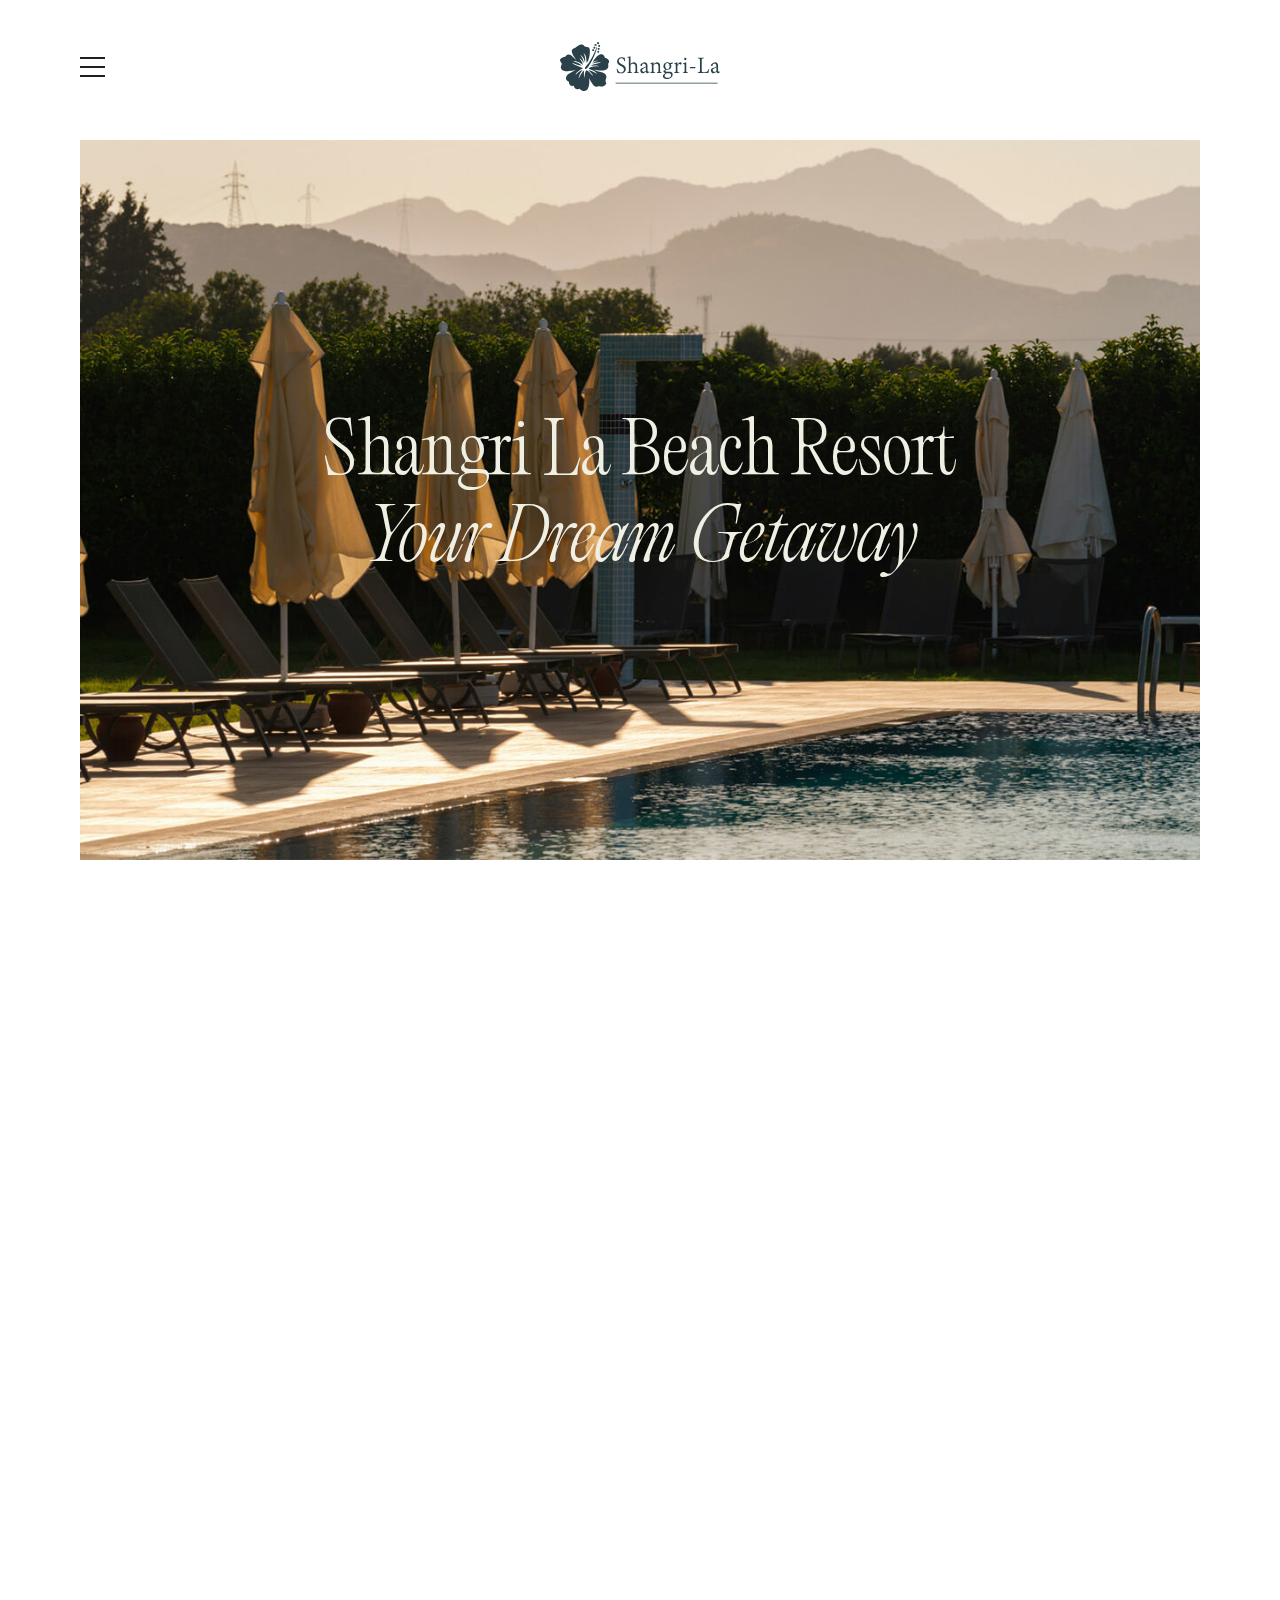
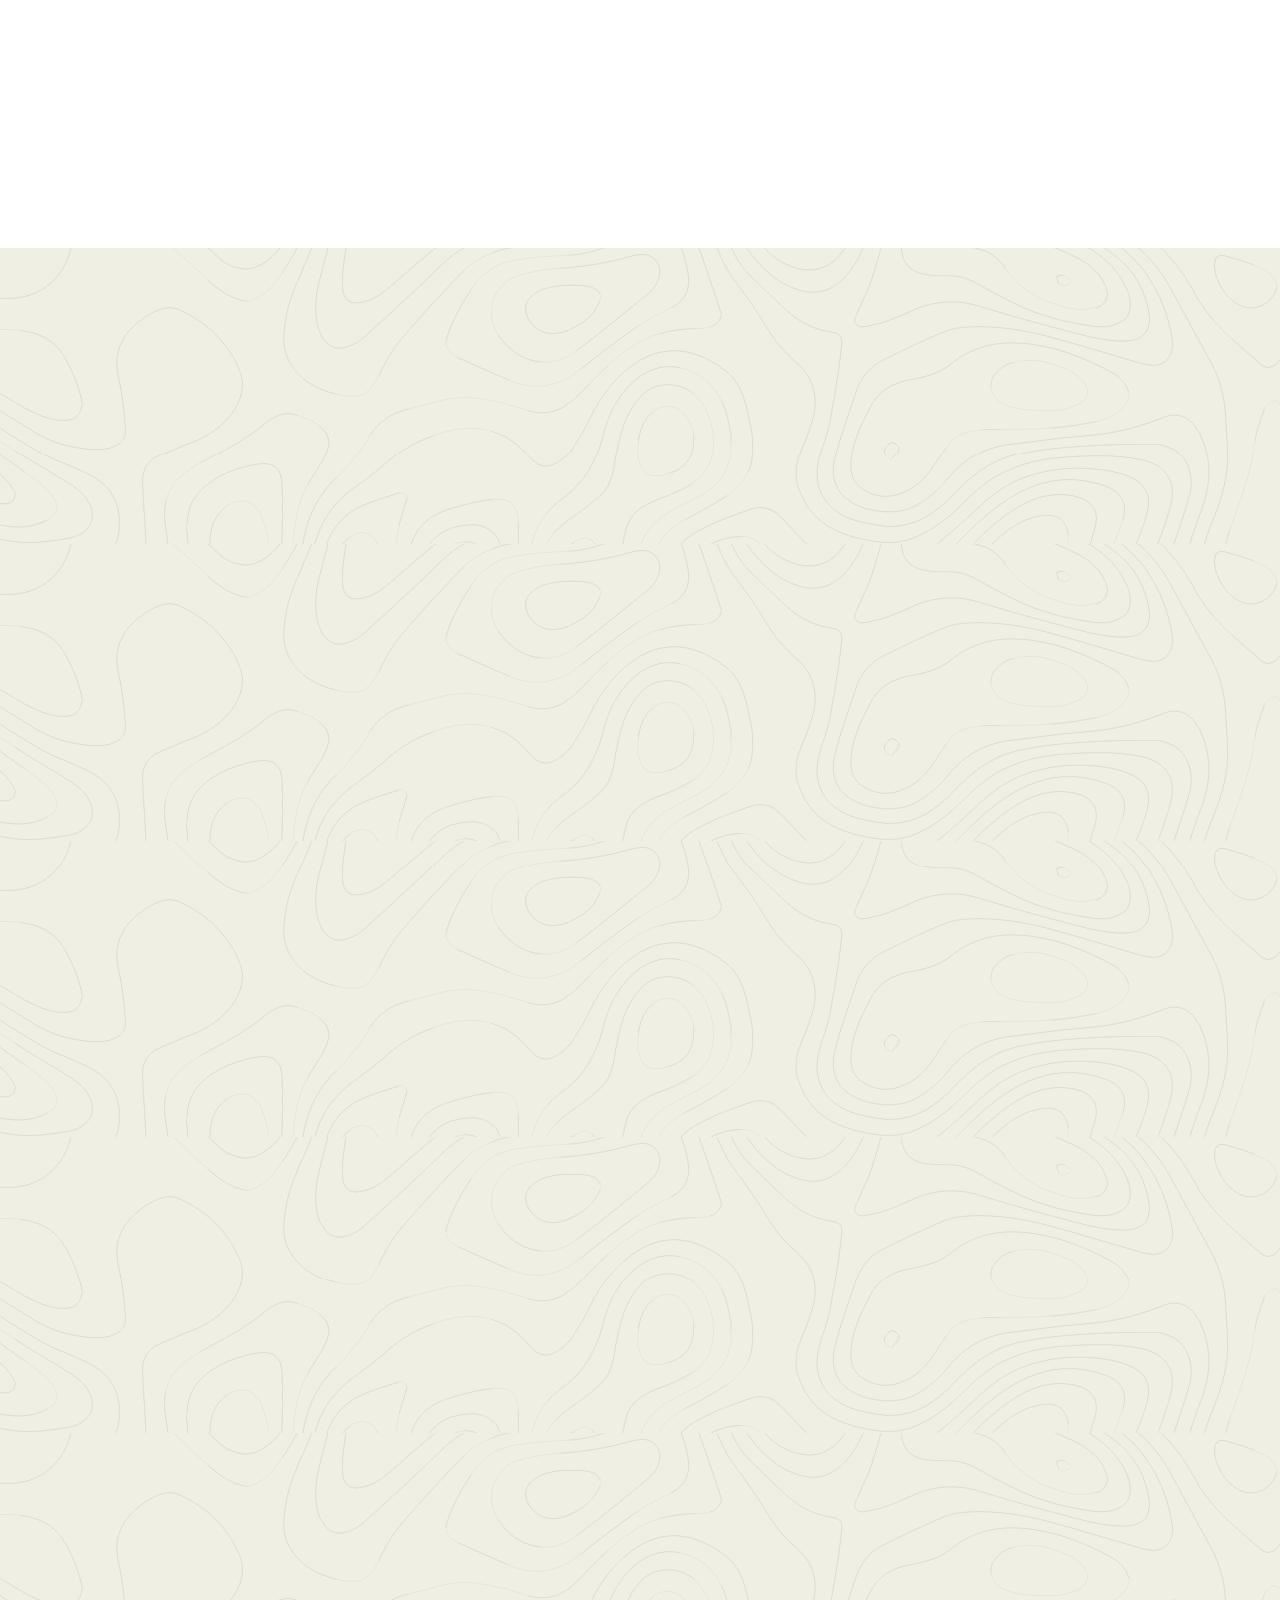
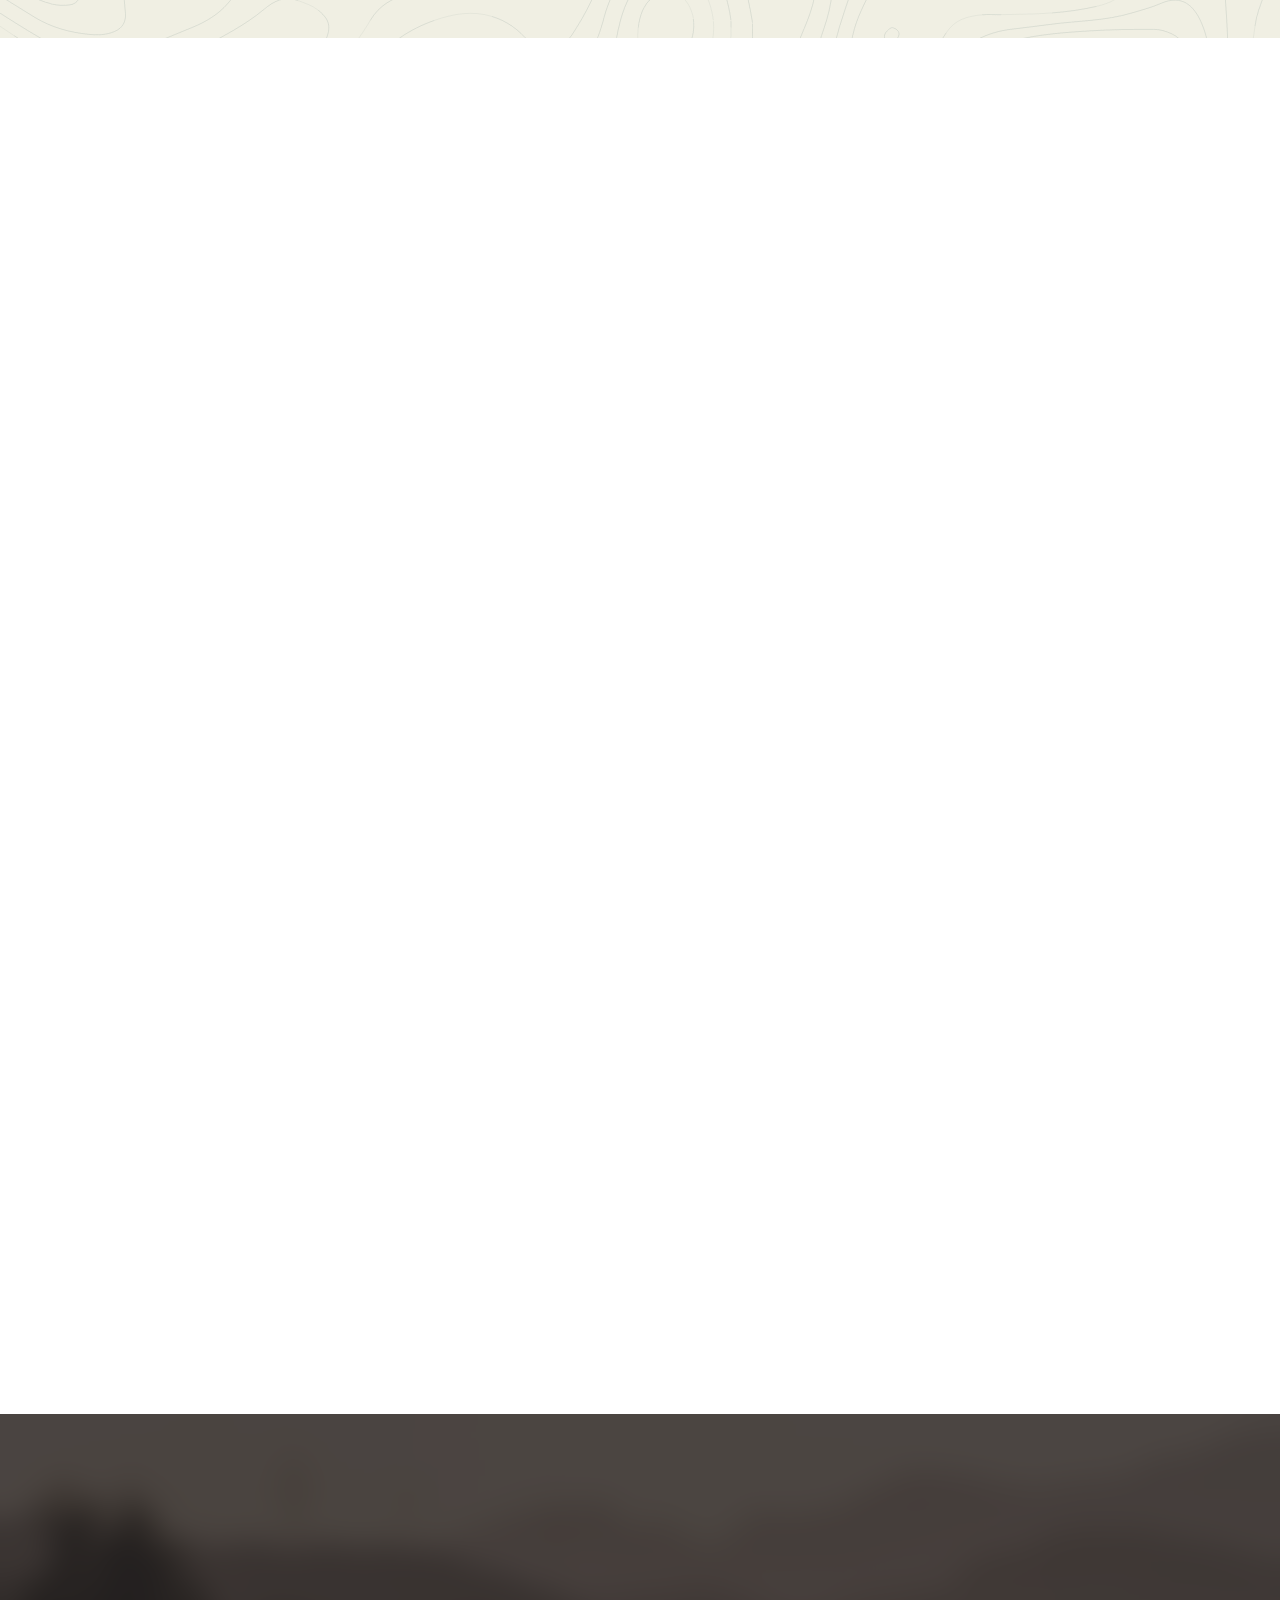
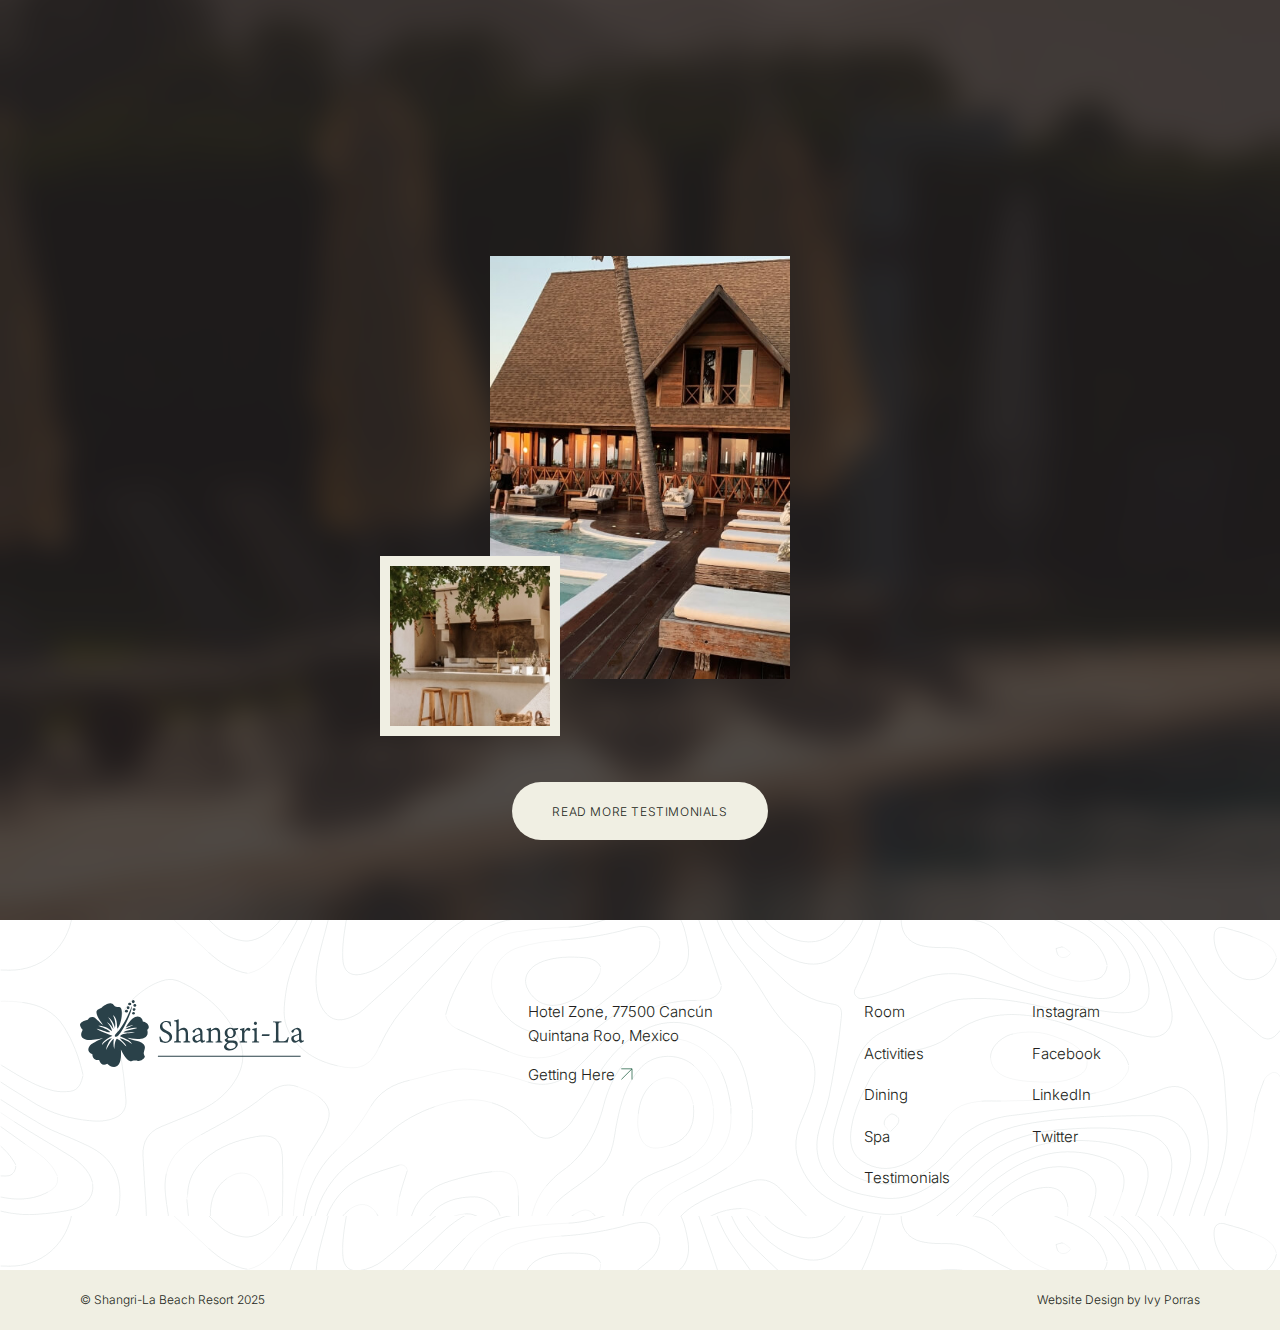
==== commit 94ce6277: "add: home animation" ====
--- a/index.html
+++ b/index.html
@@ -9,11 +9,12 @@
    <link rel="icon" href="favicon.png" type="image/x-icon">
    <link rel="stylesheet" href="/styles/global.css">
    <link rel="stylesheet" href="/styles/main.css">
+   <link rel="stylesheet" href="/styles/animations.css">
 </head>
 
 <body id="main-page">
    <header>
-      <nav class="navbar" id="mainNav">
+      <nav class="navbar animate" id="mainNav">
          <div class="mobile-menu">
             <button id="toggleNav">
                <span></span>
@@ -40,46 +41,56 @@
 
       <section id="hero">
          <div class="container">
-            <h1>Shangri La Beach Resort<span class="font-italic"> <br>Your Dream Getaway</span></h1>
+            <div class="hero-title animate">
+               <h1>Shangri La Beach Resort<span class="font-italic"> <br>Your Dream Getaway</span></h1>
+            </div>
          </div>
       </section>
    </header>
    <main>
       <section id="about" class="container">
-         <div class="about-content">
-            <h2>Escape to <span class="font-italic">Paradise</span></h2>
+         <div class="about-content animate">
+            <div class="section-content-title">
+               <h2>Escape to <span class="font-italic">Paradise</span></h2>
+            </div>
+            
             <p>Indulge in luxury and breathtaking views at Shangri La Beach Resort.</p>
          </div>
-         <img src="/assets/home-paradise.jpg" alt="Shangri La Beach Resort" class="about-image-1"><img
-            src="/assets/home-paradise-2.jpg" alt="Shangri La Beach Resort" class="about-image-2">
+         <div class="about-image about-image-1 animate">
+            <img src="/assets/home-paradise.jpg" alt="Shangri La Beach Resort">
+         </div>
+         <div class="about-image about-image-2 animate">
+            <img src="/assets/home-paradise-2.jpg" alt="Shangri La Beach Resort" >
+         </div>
+         
       </section>
 
       <section id="activities">
          <div class="container">
-            <h2>Experience <br> <span class="font-italic">Unforgettable</span> Moments</h2>
+            <h2 class="animate">Experience <br> <span class="font-italic">Unforgettable</span> Moments</h2>
             <div class="promo-boxes">
-               <div class="promo-box">
+               <div class="promo-box animate">
                   <div class="promo-content">
                      <h3>Private Beach Access</h3>
                      <p>Step onto our pristine, white-sand beach.</p>
                   </div>
                   <img src="/assets/activity-beach-access.jpg" alt="Private Beach Access">
                </div>
-               <div class="promo-box">
+               <div class="promo-box animate">
                   <div class="promo-content">
                      <h3>Infinity Pool</h3>
                      <p>Relax by our stunning oceanfront infinity pool.</p>
                   </div>
                   <img src="/assets/activity-infinity-pool.jpg" alt="Infinity Pool" class="promo-image">
                </div>
-               <div class="promo-box">
+               <div class="promo-box animate">
                   <div class="promo-content">
                      <h3>World-Class Spa</h3>
                      <p>Rejuvenate your mind and body at our spa.</p>
                   </div>
                   <img src="/assets/activity-spa.jpg" alt="World-Class Spa" class="promo-image">
                </div>
-               <div class="promo-box">
+               <div class="promo-box animate">
                   <div class="promo-content">
                      <h3>Exquisite Dining</h3>
                      <p>Savor culinary delights at our restaurants.</p>
@@ -91,39 +102,49 @@
       </section>
 
       <section id="home-accommodation" class="container">
-         <h2>Our <span class="font-italic">Luxurious</span> <br> Accommodations</h2>
+         <div class="section-content-title animate">
+            <h2>Our <span class="font-italic">Luxurious</span> <br> Accommodations</h2>
+         </div>
          <div class="accommodation-boxes">
-            <div class="accommodation-box">
-               <img src="/assets/home-accomodation-1.jpg" alt="Ocean View Deluxe Room">
+            <div class="accommodation-box animate">
+               <div class="accommodation-box-img">
+                  <img src="/assets/home-accomodation-1.jpg" alt="Ocean View Deluxe Room">
+               </div>
                <div class="accommodation-content">
                   <h3>Ocean View Deluxe Room</h3>
                   <p>Enjoy stunning ocean views from your private balcony.</p>
-                  <a href="#" class="button">View Details</a>
-               </div>
-            </div>
-            <div class="accommodation-box">
-               <img src="/assets/home-accomodation-2.jpg" alt="Beachfront Suite">
+                  <a href="room.html#room-1" class="button">View Details</a>
+               </div>
+            </div>
+            <div class="accommodation-box animate">
+               <div class="accommodation-box-img">
+                  <img src="/assets/home-accomodation-2.jpg" alt="Beachfront Suite">
+               </div>
                <div class="accommodation-content">
                   <h3>Beachfront Suite</h3>
                   <p>Step directly onto the sand from your spacious suite.</p>
-                  <a href="#" class="button">View Details</a>
-               </div>
-            </div>
-            <div class="accommodation-box">
-               <img src="/assets/home-accomodation-3.jpg" alt="Garden View Family Room">
+                  <a href="room.html#room-2" class="button">View Details</a>
+               </div>
+            </div>
+            <div class="accommodation-box animate">
+               <div class="accommodation-box-img">
+                  <img src="/assets/home-accomodation-3.jpg" alt="Garden View Family Room">
+               </div>
                <div class="accommodation-content">
                   <h3>Garden View Family Room</h3>
                   <p>Perfect for families, with ample space and garden views.</p>
-                  <a href="#" class="button">View Details</a>
-               </div>
-            </div>
-         </div>
-      </section>
-
-      <section id="home-reviews">
+                  <a href="room.html#room-3" class="button">View Details</a>
+               </div>
+            </div>
+         </div>
+      </section>
+
+      <section id="home-reviews" class="parallax">
          <div class="container">
-            <h2>What <span class="font-italic">Our Guests</span> <br> Are Saying</h2>
-            <div class="reviews-box left">
+            <div class="section-content-title animate">
+               <h2>What <span class="font-italic">Our Guests</span> <br> Are Saying</h2>
+            </div>
+            <div class="reviews-box left animate">
                <p>Our stay at Shangri La was absolutely perfect! The service was impeccable, and the views were
                   breathtaking.<span>&mdash; Sarah M.</span></p>
             </div>
@@ -132,12 +153,12 @@
                <img src="/assets/home-review-1.jpg" alt="Hotel">
                <img src="/assets/home-review-2.jpg" alt="Hotel Dining">
             </div>
-            <div class="reviews-box right">
+            <div class="reviews-box right animate">
                <p>The beachfront suite was amazing! Waking up to the sound of the waves and stepping right onto the sand
                   was incredible.<span>&mdash; John B.</span></p>
             </div>
             <div class="reviews-btn">
-               <a href="#" class="button secondary">Read More Testimonials</a>
+               <a href="testimonials.html" class="button secondary">Read More Testimonials</a>
             </div>
          </div>
          <div class="overlay"></div>
--- a/styles/global.css
+++ b/styles/global.css
@@ -52,7 +52,7 @@
    font-family: 'PP Editorial Old', sans-serif;
    font-weight: 200;
    font-size: calc(48px + (88 - 52) * ((100vw - 320px) / 1600));
-   line-height: 110%;
+   line-height: 1.25;
    margin: 0;
 }
 
@@ -61,7 +61,7 @@
    font-weight: 200;
    font-size: calc(32px + (64 - 32) * ((100vw - 320px) / 1600));
    color: var(--green);
-   line-height: 1.1;
+   line-height: 1.3;
    margin: 0;
 }
 
@@ -129,6 +129,10 @@
    font-style: italic;
 }
 
+.section-content-title {
+   overflow: hidden;
+}
+
 .container {
    margin: 0 5rem;
    padding-block: 5rem;
@@ -151,6 +155,7 @@
    backdrop-filter: blur(15px);
    pointer-events: none;
 }
+
 
 /* NAVIGATION */
 nav {
@@ -375,26 +380,68 @@
    }
 
    nav ul {
-      display: none;
-   }
-
-   nav ul.active {
       display: flex;
       flex-direction: column;
+      align-items: center;
       position: absolute;
       top: 140px;
       left: 0;
       width: 100%;
       background-color: var(--light-color);
-      padding: 5rem 5rem;
+      padding: 5rem;
       margin: 0;
+      transform: scaleY(0);
+      transform-origin: top center;
+      transition: transform 0.5s cubic-bezier(0.77, 0.2, 0.05, 1.0);
       height: calc(100vh - 140px);
-   }
-
+      pointer-events: none;
+      opacity: 0;
+   }
+
+   nav ul.active {
+      opacity: 1;
+      transform: scaleY(1);
+      pointer-events: auto;
+   }
+
+   nav ul li {
+      transform: scaleY(0);
+      transition: none;
+      opacity: 0;
+   }
+   
    nav ul.active li {
       font-size: 1.2rem;
       text-align: center;
       padding: 1rem 0;
+      opacity: 1;
+      transform: scaleY(1);
+      transition: all .3s cubic-bezier(0.77, 0.2, 0.05, 1.0);
+      transition-delay: .1s;
+   }
+
+   nav ul.active li:nth-child(2) {
+      transition-delay: .2s;
+   }
+
+   nav ul.active li:nth-child(3) {
+      transition-delay: .3s;
+   }
+
+   nav ul.active li:nth-child(4) {
+      transition-delay: .4s;
+   }
+
+   nav ul.active li:nth-child(5) {
+      transition-delay: .5s;
+   }
+
+   nav ul li a:not(.logo-link):not(.button)::after {
+      background-color: var(--font);
+   }
+
+   a.active:not(.logo-link):not(.button)::after {
+      width: 100%;
    }
 }
 
--- a/styles/main.css
+++ b/styles/main.css
@@ -37,6 +37,10 @@
    text-align: center;
 }
 
+#hero .hero-title {
+   overflow: hidden;
+}
+
 /* ABOUT SECTION */
 #about {
    display: grid;
@@ -57,20 +61,37 @@
    max-width: 320px;
 }
 
-#about img {
+#about .about-image {
+   position: relative;
    width: 100%;
+   overflow: hidden;
+}
+
+#about .about-image::after,
+.accommodation-boxes .accommodation-box-img::after {
+   position: absolute;
+   content: '';
+   top: 0;
+   left: 0;
+   width: 100%;
+   height: 100%;
+   background-color: var(--light-color);
+   transform-origin: 0% 50%;
 }
 
 #about .about-image-1 {
+   aspect-ratio: 430/378;
    grid-column: 4/8;
    grid-row: 1/4;
+   max-width: 300px;
 }
 
 #about .about-image-2 {
+   aspect-ratio: 430/479;
    grid-column: 9/13;
    grid-row: 3/7;
-}
-
+   max-width: 420px;
+}
 
 /* ACTIVITIES OR EXPERIENCES */
 #activities {
@@ -102,6 +123,17 @@
    max-width: 350px;
 }
 
+#activities .promo-boxes .promo-box::after {
+   position: absolute;
+   content: '';
+   top: 0;
+   left: 0;
+   width: 100%;
+   height: 100%;
+   background-color: var(--light-tan);
+   transform-origin: 50% 100%;
+}
+
 #activities .promo-box .promo-content {
    position: absolute;
    bottom: 0;
@@ -141,7 +173,8 @@
    border-bottom: none;
 }
 
-.accommodation-box img {
+.accommodation-box-img {
+   position: relative;
    width: 65%;
    max-width: 700px;
    height: auto;
@@ -152,6 +185,14 @@
    flex-flow: column;
    align-items: flex-start;
    width: 35%;
+}
+
+.accommodation-box .accommodation-box-img {
+   overflow: hidden;
+}
+
+.accommodation-box .accommodation-box-img::after {
+   transform-origin: right center;
 }
 
 .accommodation-box a.button {
@@ -179,7 +220,7 @@
 
 #home-reviews h2 {color: var(--light-tan);}
 
-#home-reviews h2,
+#home-reviews .section-content-title,
 #home-reviews .reviews-btn {
    flex: 1 0 100%;
 }
@@ -242,7 +283,7 @@
 
 @media screen and (max-width: 1366px) {
    /* ACCOMMODATIONS */
-   .accommodation-box img {
+   .accommodation-box-img {
       width: 50%;
    }
 
@@ -304,13 +345,13 @@
       flex-direction: column;
    }
 
-   #about img {
+   #about .about-image-1 {
       align-self: flex-end;
       max-width: 300px;
       margin-right: 4rem;
    }
 
-   #about img:last-of-type {
+   #about .about-image-2 {
       display: none;
    }
 
@@ -320,7 +361,7 @@
       gap: 1.2rem;
    }
 
-   .accommodation-box img,
+   .accommodation-box-img,
    .accommodation-box .accommodation-content {
       width: 100%;
    }
@@ -354,4 +395,70 @@
       --column-count: 1;
    }
    
+}
+
+
+/* ANIMATIONS */
+@media (min-width: 1025px) and (prefers-reduced-motion: no-preference) {
+
+   #about .about-image.animated::after,
+   .accommodation-box.animated .accommodation-box-img::after {
+      animation: 1s cubic-bezier(0.83, 0, 0.17, 1) slide-out-x both;
+   }
+
+   #about .about-image-2.animated::after {
+      animation-delay: 0.2s;
+   }
+
+   #about .about-image.animated img,
+   .accommodation-box .accommodation-box-img img {
+      animation: 1s cubic-bezier(0.83, 0, 0.17, 1) scale-out both;
+   }
+
+   #about .about-image-2.animate img {
+      animation-delay: 0.3s;
+   }
+
+   #about .about-content.animated h2 {
+      animation: 1s cubic-bezier(0.83, 0, 0.17, 1) fade-in-ttb both;
+   }
+
+   #about .about-content.animated p {
+      animation: 0.6s cubic-bezier(0.83, 0, 0.17, 1) fade-in both;
+      animation-delay: 0.4s;
+   }
+
+   #activities h2.animated {
+      animation: 1s cubic-bezier(0.83, 0, 0.17, 1) fade-in both;
+   }
+
+   #activities .promo-box.animated::after {
+      animation: 0.8s cubic-bezier(0.83, 0, 0.17, 1) slide-out-y both;
+   }
+
+   #activities .promo-box:nth-child(2).animated::after {
+      animation-delay: 0.1s;
+   }
+
+   #activities .promo-box:nth-child(3).animated::after {
+      animation-delay: 0.2s;
+   }
+
+   #activities .promo-box:nth-child(4).animated::after {
+      animation-delay: 0.3s;
+   }
+
+   .accommodation-box.animated .accommodation-content {
+      animation: 1s cubic-bezier(0.83, 0, 0.17, 1) fade-in both;
+      animation-delay: 0.3s;
+   }
+
+   .reviews-box.animated {
+      animation: 1s cubic-bezier(0.83, 0, 0.17, 1) fade-in both;
+   }
+
+   .reviews-box:nth-of-type(2).animated {
+      animation-delay: 0.3s;
+   }
+
 }--- a/styles/animations.css
+++ b/styles/animations.css
@@ -0,0 +1,79 @@
+@keyframes fade-in {
+   0% {
+      opacity: 0;
+   }
+
+   100% {
+      opacity: 1;
+   }
+}
+
+@keyframes fade-in-ttb {
+   0% {
+      opacity: 0;
+      transform: translateY(calc(-1 * 60px));
+   }
+
+   100% {
+      opacity: 1;
+      transform: translateY(0);
+   }
+}
+
+@keyframes slide-out-x {
+   0% {
+      transform: scaleX(1);
+   }
+
+   100% {
+      transform: scaleX(0);
+   }
+}
+
+@keyframes slide-out-y {
+   0% {
+      transform: scaleY(1);
+   }
+
+   100% {
+      transform: scaleY(0);
+   }
+}
+
+@keyframes scale-out {
+   0% {
+      transform: scale(1.2);
+   }
+
+   100% {
+      transform: scale(1);
+   }
+}
+
+
+@media (min-width: 1025px) and (prefers-reduced-motion: no-preference) {
+
+   .animate {
+      opacity: 0;
+   }
+
+   nav.animated a.logo-link {
+      animation: 1s cubic-bezier(0.83, 0, 0.17, 1) fade-in both;
+   }
+
+   nav.animated ul,
+   nav.animated #weather {
+      animation: 1s cubic-bezier(0.83, 0, 0.17, 1) fade-in both;
+      animation-delay: 0.3s;
+   }
+
+   section#hero .hero-title.animated {
+      animation: 1s cubic-bezier(0.83, 0, 0.17, 1) fade-in-ttb both;
+   }
+
+   .section-content-title.animated h2 {
+      animation: 1s cubic-bezier(0.83, 0, 0.17, 1) fade-in-ttb both;
+   }
+
+}
+
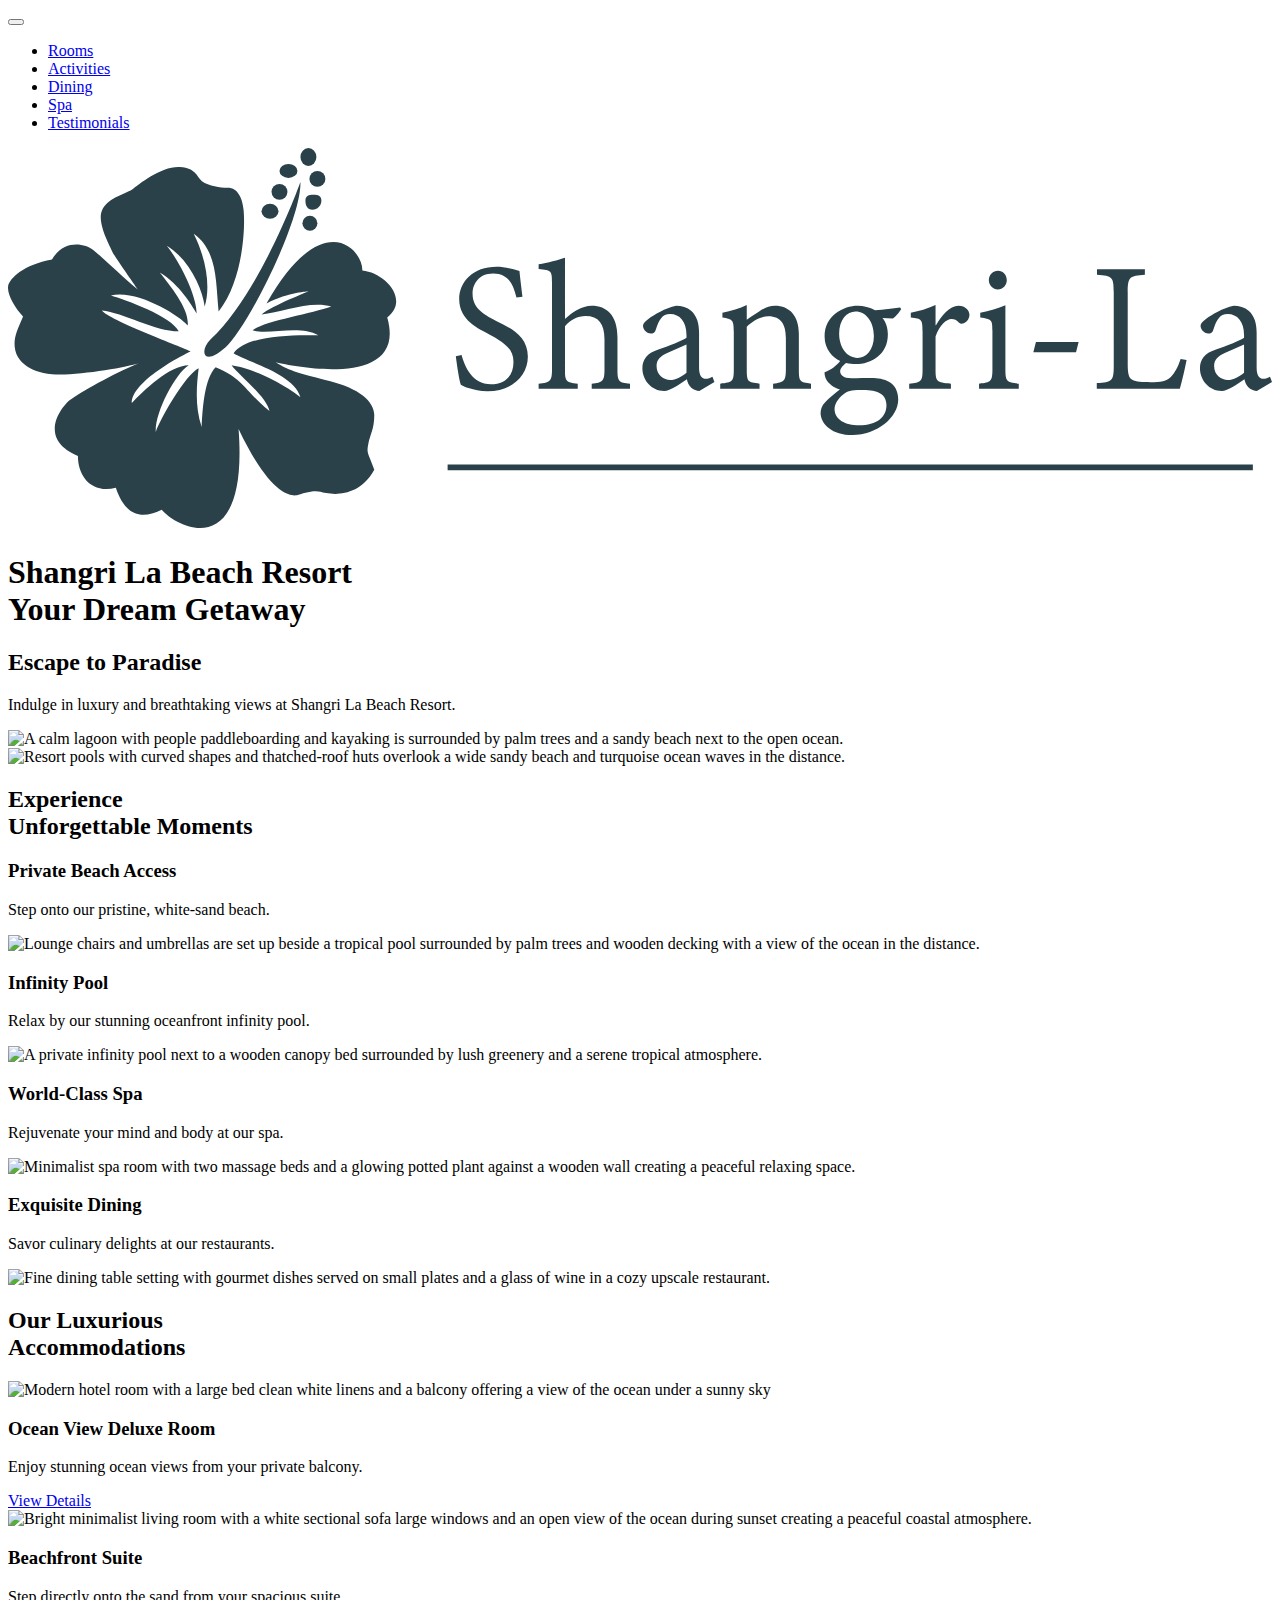
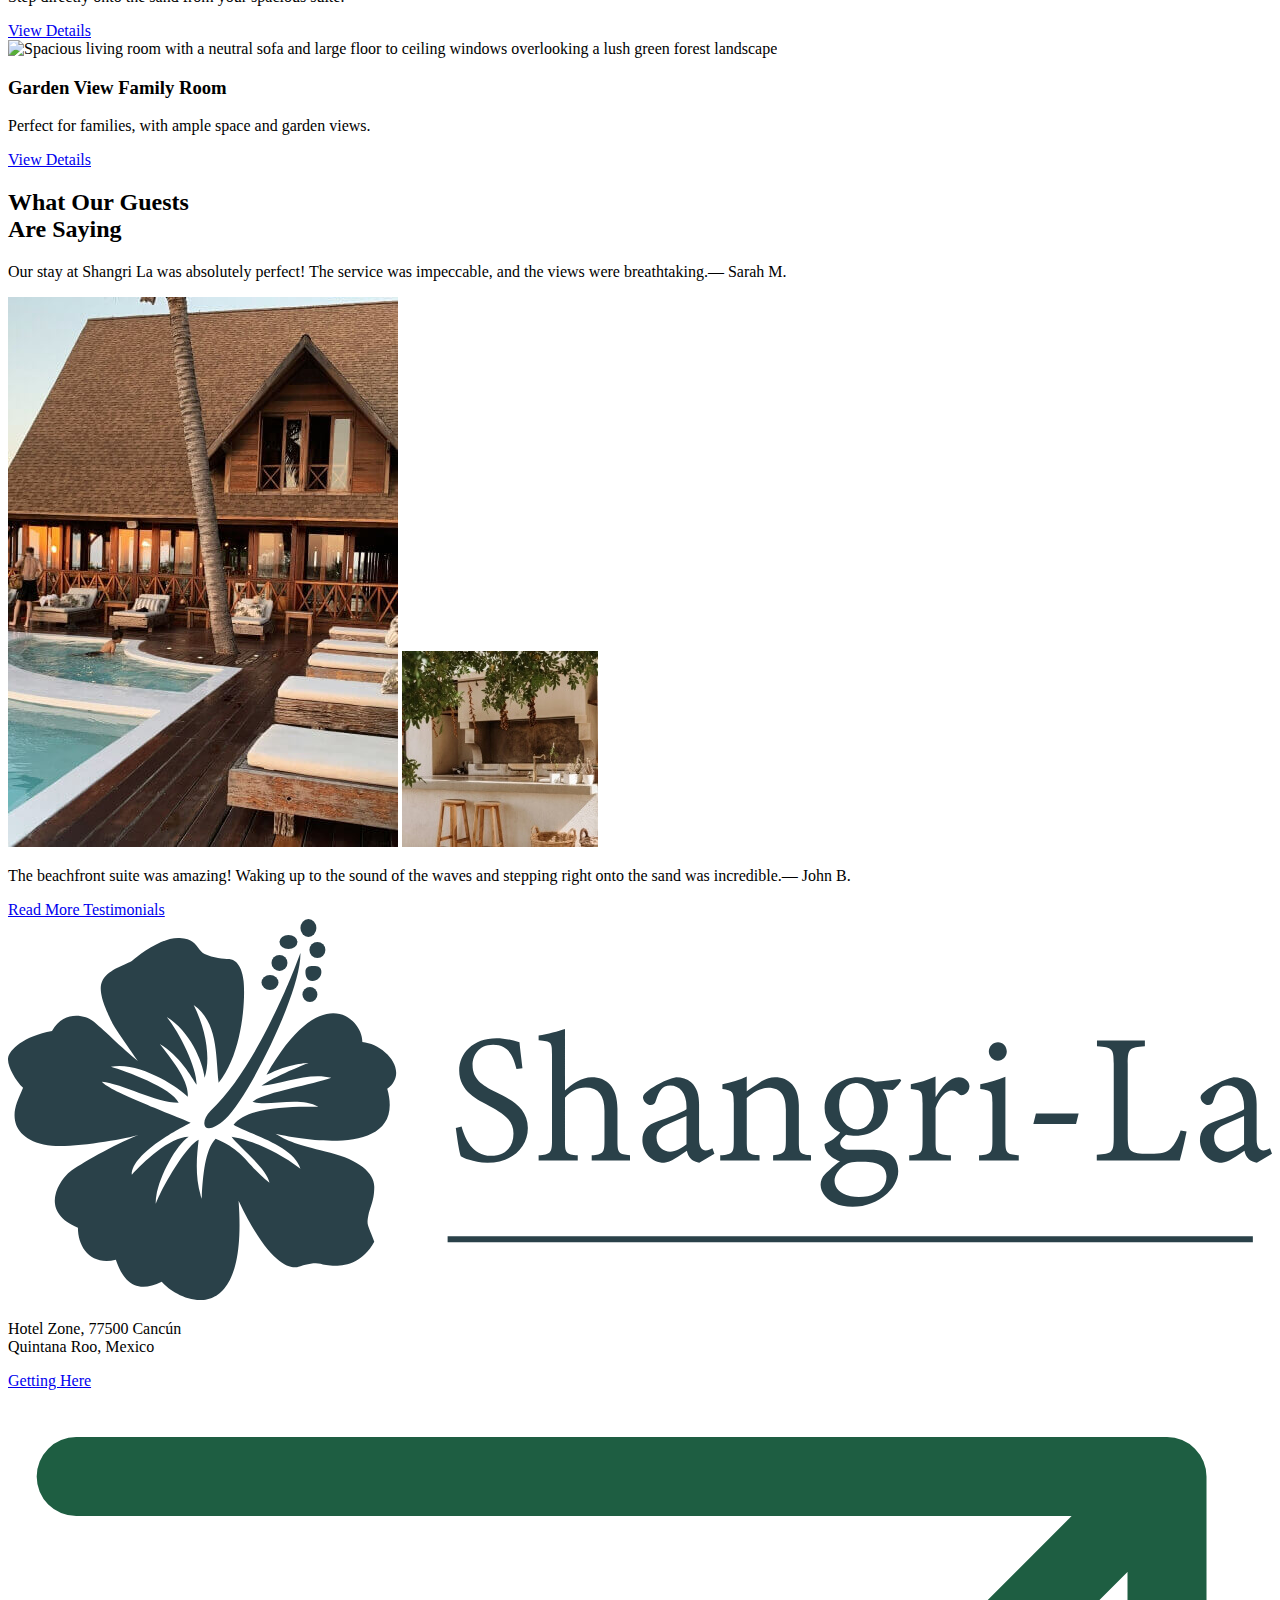
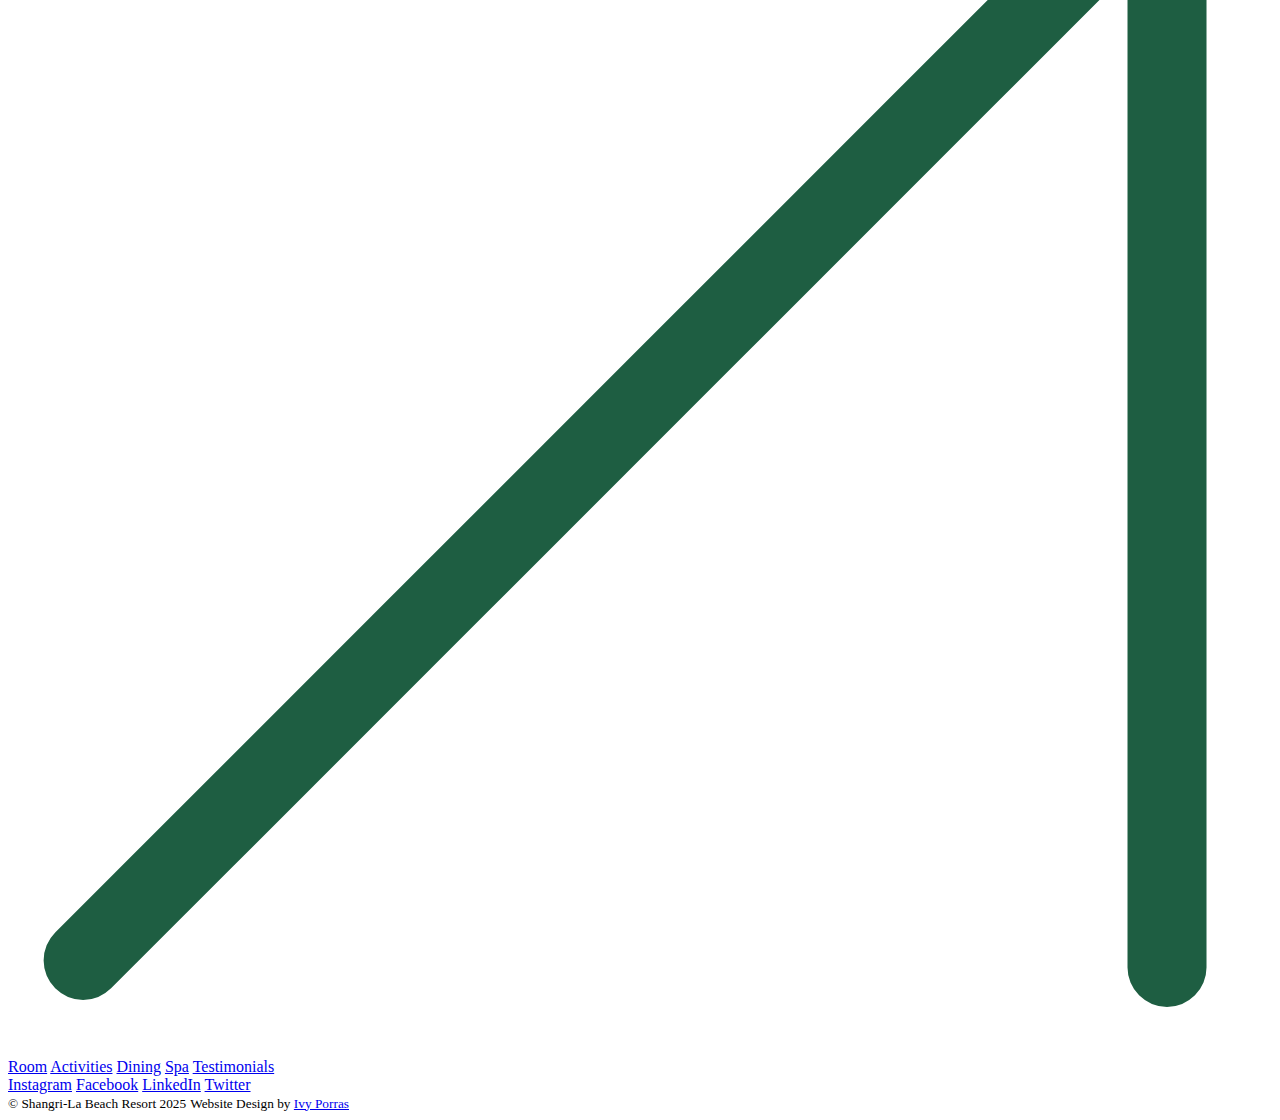
==== commit 07e59ec3: "fix: assets src path for index.html" ====
--- a/index.html
+++ b/index.html
@@ -7,9 +7,9 @@
    <title>Shangri La Beach Resort - Your Dream Getaway</title>
    <meta name="description" content="Shangri La Beach Resort - Your Dream Getaway">
    <link rel="icon" href="favicon.png" type="image/x-icon">
-   <link rel="stylesheet" href="/styles/global.css">
-   <link rel="stylesheet" href="/styles/main.css">
-   <link rel="stylesheet" href="/styles/animations.css">
+   <link rel="stylesheet" href="/cprg-218-final-project/styles/global.css">
+   <link rel="stylesheet" href="/cprg-218-final-project/styles/main.css">
+   <link rel="stylesheet" href="/cprg-218-final-project/styles/animations.css">
 </head>
 
 <body id="main-page">
@@ -24,13 +24,13 @@
          </div>
 
          <ul id="navList">
-            <li><a href="room.html">Room</a></li>
-            <li><a href="activities.html">Activities</a></li>
-            <li><a href="dining.html">Dining</a></li>
-            <li><a href="spa.html">Spa</a></li>
-            <li><a href="testimonials.html">Testimonials</a></li>
+            <li><a href="/cprg-218-final-project/room.html">Rooms</a></li>
+            <li><a href="/cprg-218-final-project/activities.html">Activities</a></li>
+            <li><a href="/cprg-218-final-project/dining.html">Dining</a></li>
+            <li><a href="/cprg-218-final-project/spa.html">Spa</a></li>
+            <li><a href="/cprg-218-final-project/testimonials.html">Testimonials</a></li>
          </ul>
-         <a href="index.html" class="logo-link">
+         <a href="/cprg-218-final-project/index.html" class="logo-link">
             <img id="logo" src="logo.svg" alt="Shangri-La Beach Resort Logo">
          </a>
          <div id="weather">
@@ -57,10 +57,10 @@
             <p>Indulge in luxury and breathtaking views at Shangri La Beach Resort.</p>
          </div>
          <div class="about-image about-image-1 animate">
-            <img src="/assets/home-paradise.jpg" alt="Shangri La Beach Resort">
+            <img src="/cprg-218-final-project/assets/home-paradise.jpg" alt="A calm lagoon with people paddleboarding and kayaking is surrounded by palm trees and a sandy beach next to the open ocean.">
          </div>
          <div class="about-image about-image-2 animate">
-            <img src="/assets/home-paradise-2.jpg" alt="Shangri La Beach Resort" >
+            <img src="/cprg-218-final-project/assets/home-paradise-2.jpg" alt="Resort pools with curved shapes and thatched-roof huts overlook a wide sandy beach and turquoise ocean waves in the distance." >
          </div>
          
       </section>
@@ -74,28 +74,28 @@
                      <h3>Private Beach Access</h3>
                      <p>Step onto our pristine, white-sand beach.</p>
                   </div>
-                  <img src="/assets/activity-beach-access.jpg" alt="Private Beach Access">
+                  <img src="/cprg-218-final-project/assets/activity-beach-access.jpg" alt="Lounge chairs and umbrellas are set up beside a tropical pool surrounded by palm trees and wooden decking with a view of the ocean in the distance.">
                </div>
                <div class="promo-box animate">
                   <div class="promo-content">
                      <h3>Infinity Pool</h3>
                      <p>Relax by our stunning oceanfront infinity pool.</p>
                   </div>
-                  <img src="/assets/activity-infinity-pool.jpg" alt="Infinity Pool" class="promo-image">
+                  <img src="/cprg-218-final-project/assets/activity-infinity-pool.jpg" alt="A private infinity pool next to a wooden canopy bed surrounded by lush greenery and a serene tropical atmosphere." class="promo-image">
                </div>
                <div class="promo-box animate">
                   <div class="promo-content">
                      <h3>World-Class Spa</h3>
                      <p>Rejuvenate your mind and body at our spa.</p>
                   </div>
-                  <img src="/assets/activity-spa.jpg" alt="World-Class Spa" class="promo-image">
+                  <img src="/cprg-218-final-project/assets/activity-spa.jpg" alt="Minimalist spa room with two massage beds and a glowing potted plant against a wooden wall creating a peaceful relaxing space." class="promo-image">
                </div>
                <div class="promo-box animate">
                   <div class="promo-content">
                      <h3>Exquisite Dining</h3>
                      <p>Savor culinary delights at our restaurants.</p>
                   </div>
-                  <img src="/assets/activity-dining.jpg" alt="Exquisite Dining" class="promo-image">
+                  <img src="/cprg-218-final-project/assets/activity-dining.jpg" alt="Fine dining table setting with gourmet dishes served on small plates and a glass of wine in a cozy upscale restaurant." class="promo-image">
                </div>
             </div>
          </div>
@@ -108,7 +108,7 @@
          <div class="accommodation-boxes">
             <div class="accommodation-box animate">
                <div class="accommodation-box-img">
-                  <img src="/assets/home-accomodation-1.jpg" alt="Ocean View Deluxe Room">
+                  <img src="/cprg-218-final-project/assets/home-accomodation-1.jpg" alt="Modern hotel room with a large bed clean white linens and a balcony offering a view of the ocean under a sunny sky">
                </div>
                <div class="accommodation-content">
                   <h3>Ocean View Deluxe Room</h3>
@@ -118,7 +118,7 @@
             </div>
             <div class="accommodation-box animate">
                <div class="accommodation-box-img">
-                  <img src="/assets/home-accomodation-2.jpg" alt="Beachfront Suite">
+                  <img src="/cprg-218-final-project/assets/home-accomodation-2.jpg" alt="Bright minimalist living room with a white sectional sofa large windows and an open view of the ocean during sunset creating a peaceful coastal atmosphere.">
                </div>
                <div class="accommodation-content">
                   <h3>Beachfront Suite</h3>
@@ -128,12 +128,12 @@
             </div>
             <div class="accommodation-box animate">
                <div class="accommodation-box-img">
-                  <img src="/assets/home-accomodation-3.jpg" alt="Garden View Family Room">
+                  <img src="/cprg-218-final-project/assets/home-accomodation-3.jpg" alt="Spacious living room with a neutral sofa and large floor to ceiling windows overlooking a lush green forest landscape">
                </div>
                <div class="accommodation-content">
                   <h3>Garden View Family Room</h3>
                   <p>Perfect for families, with ample space and garden views.</p>
-                  <a href="room.html#room-3" class="button">View Details</a>
+                  <a href="/cprg-218-final-project/room.html#room-3" class="button">View Details</a>
                </div>
             </div>
          </div>
@@ -150,8 +150,8 @@
             </div>
 
             <div class="reviews-img">
-               <img src="/assets/home-review-1.jpg" alt="Hotel">
-               <img src="/assets/home-review-2.jpg" alt="Hotel Dining">
+               <img src="/assets/home-review-1.jpg" alt="Wooden resort building with a steep roof and a poolside deck lined with cushioned lounge chairs and tropical decor during sunset">
+               <img src="/assets/home-review-2.jpg" alt="Outdoor kitchen with a rustic design featuring a countertop wooden stools potted plants and hanging dried peppers under leafy tree shade">
             </div>
             <div class="reviews-box right animate">
                <p>The beachfront suite was amazing! Waking up to the sound of the waves and stepping right onto the sand
@@ -177,11 +177,11 @@
             </svg></a>
          </div>
          <div class="footer-nav">
-            <a href="room.html">Room</a>
-            <a href="activities.html">Activities</a>
-            <a href="dining.html">Dining</a>
-            <a href="spa.html">Spa</a>
-            <a href="testimonials.html">Testimonials</a>
+            <a href="/cprg-218-final-project/room.html">Room</a>
+            <a href="/cprg-218-final-project/activities.html">Activities</a>
+            <a href="/cprg-218-final-project/dining.html">Dining</a>
+            <a href="/cprg-218-final-project/spa.html">Spa</a>
+            <a href="/cprg-218-final-project/testimonials.html">Testimonials</a>
          </div>
          <div class="footer-socials">
             <a href="#">Instagram</a>
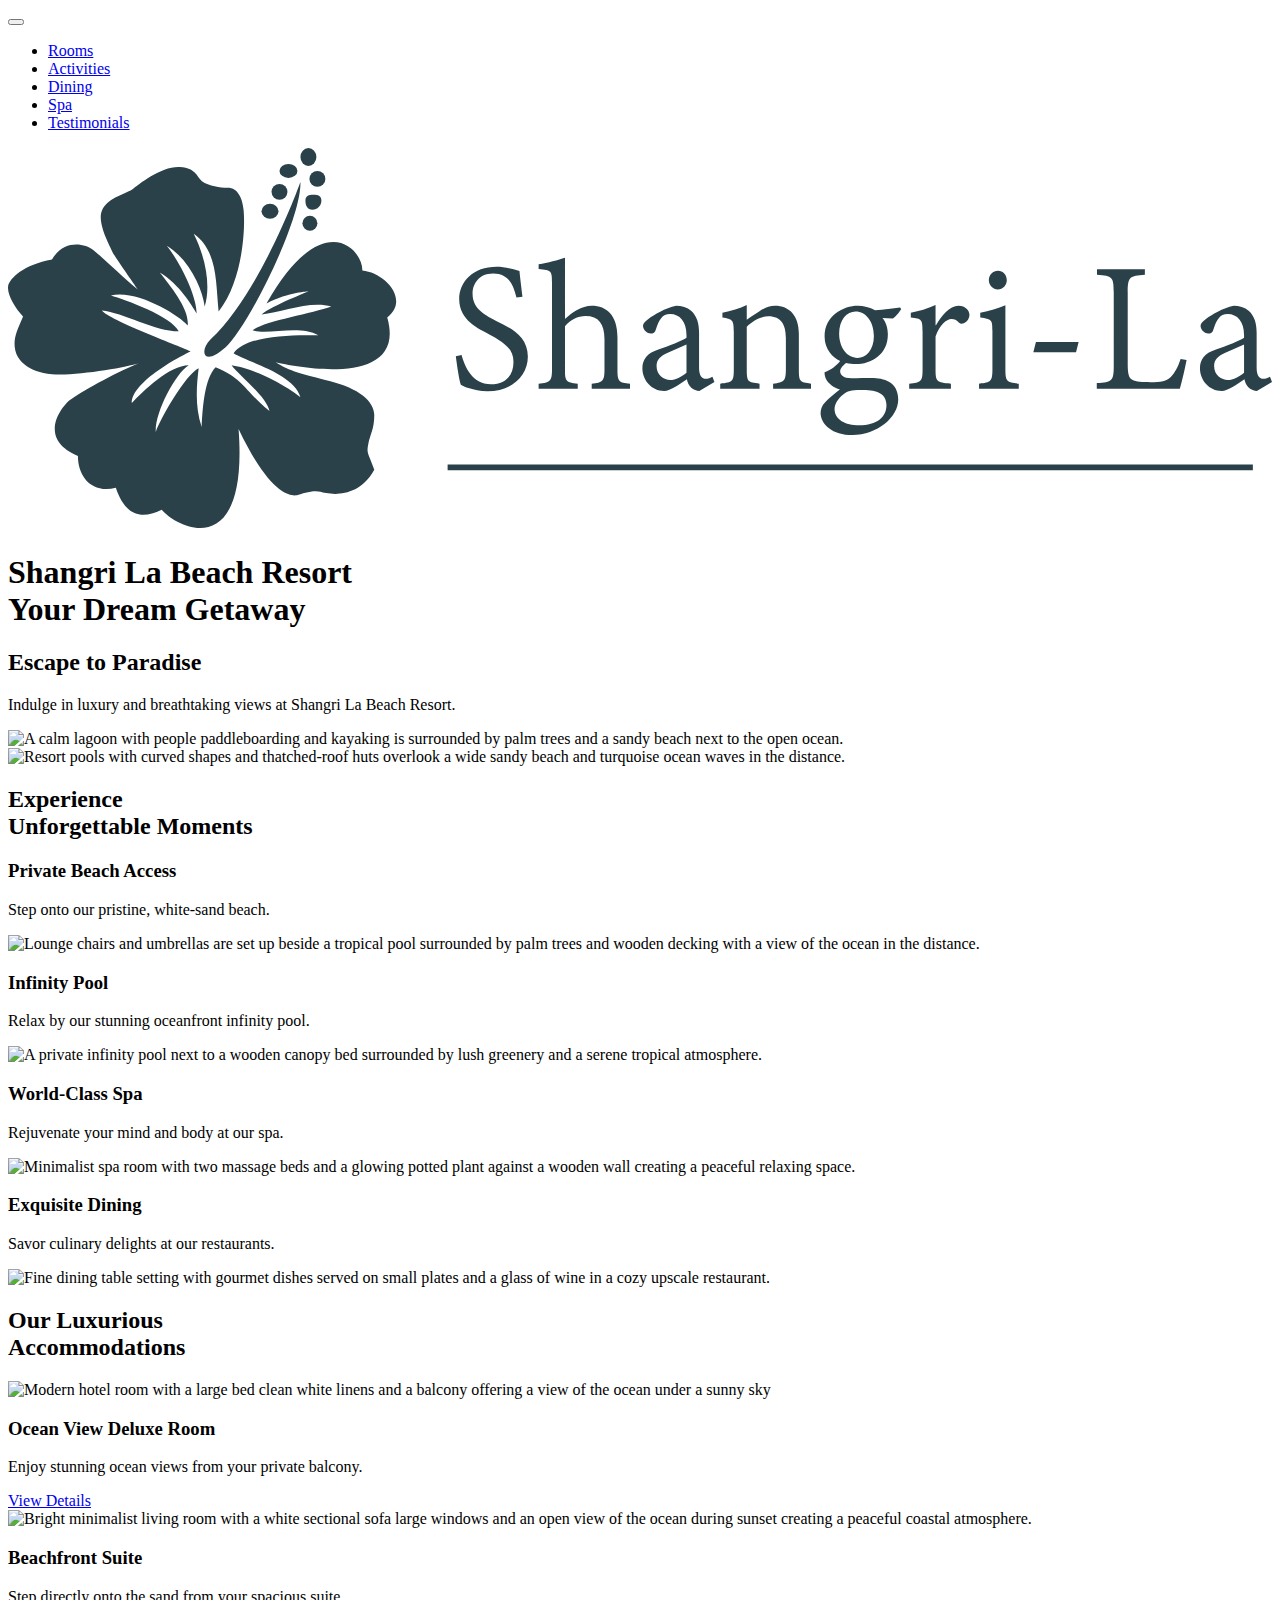
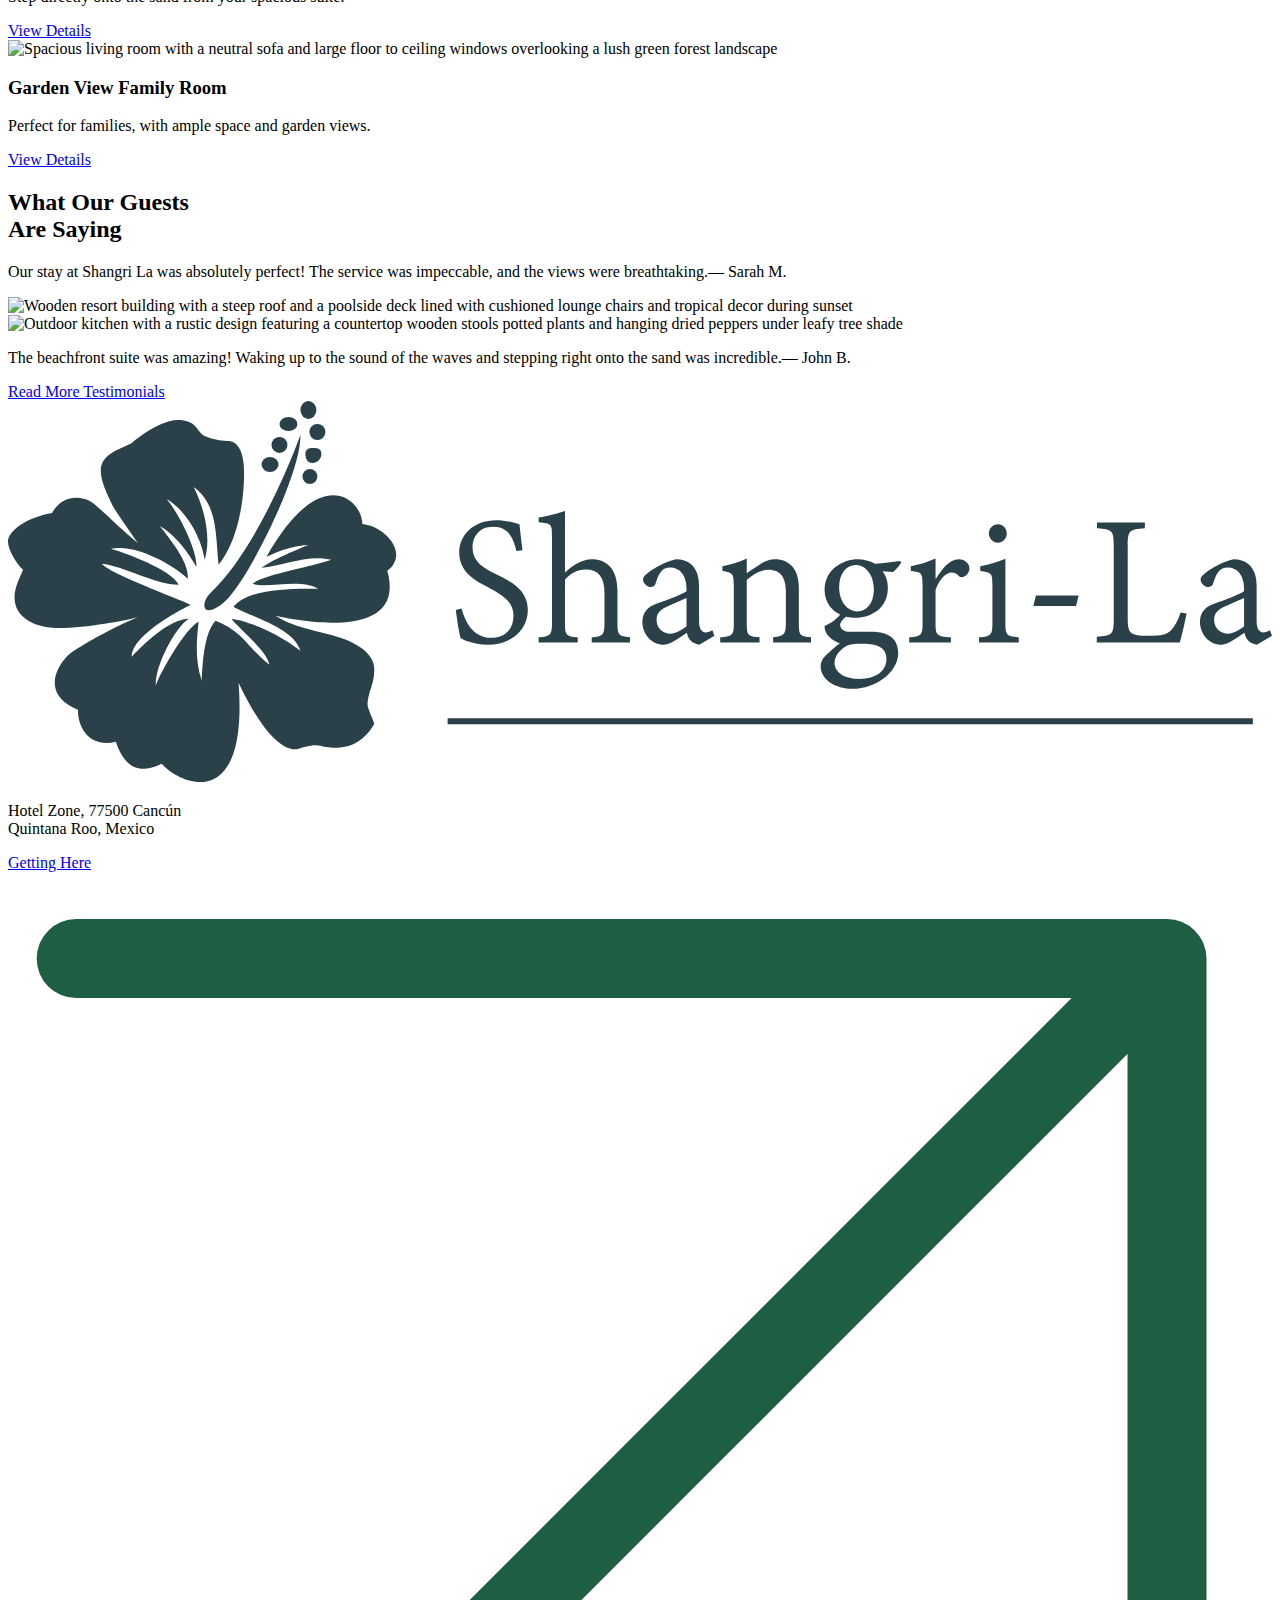
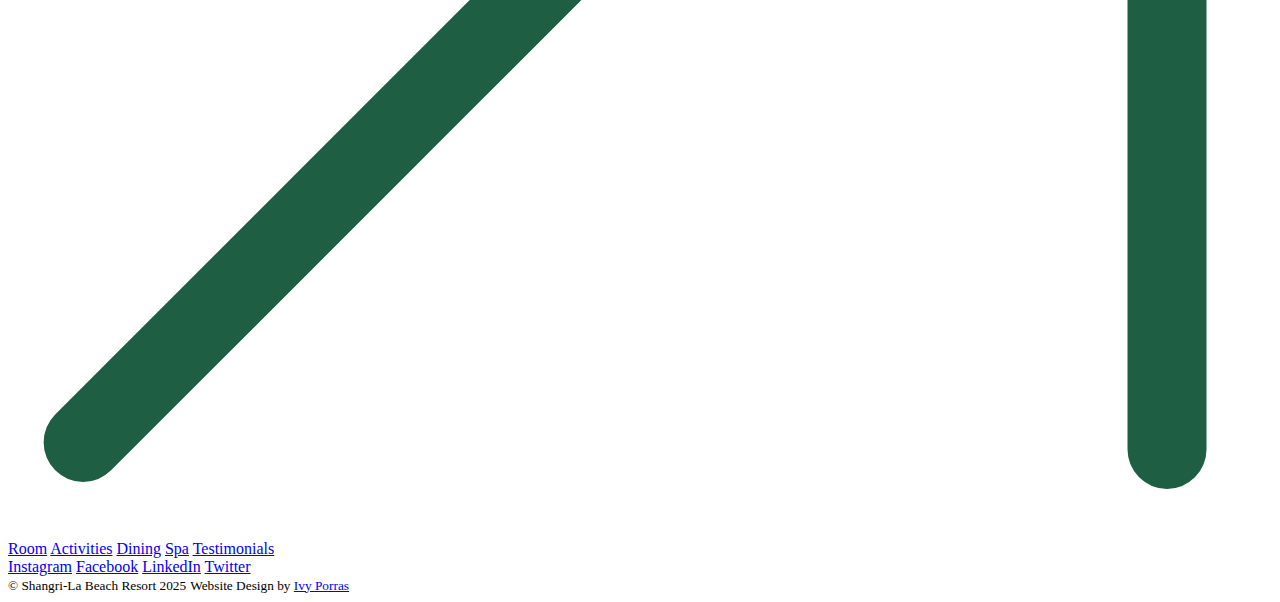
==== commit 0c33cc7e: "fix: assets src path missed some" ====
--- a/index.html
+++ b/index.html
@@ -113,7 +113,7 @@
                <div class="accommodation-content">
                   <h3>Ocean View Deluxe Room</h3>
                   <p>Enjoy stunning ocean views from your private balcony.</p>
-                  <a href="room.html#room-1" class="button">View Details</a>
+                  <a href="/cprg-218-final-project/room.html#room-1" class="button">View Details</a>
                </div>
             </div>
             <div class="accommodation-box animate">
@@ -123,7 +123,7 @@
                <div class="accommodation-content">
                   <h3>Beachfront Suite</h3>
                   <p>Step directly onto the sand from your spacious suite.</p>
-                  <a href="room.html#room-2" class="button">View Details</a>
+                  <a href="/cprg-218-final-project/room.html#room-2" class="button">View Details</a>
                </div>
             </div>
             <div class="accommodation-box animate">
@@ -150,15 +150,15 @@
             </div>
 
             <div class="reviews-img">
-               <img src="/assets/home-review-1.jpg" alt="Wooden resort building with a steep roof and a poolside deck lined with cushioned lounge chairs and tropical decor during sunset">
-               <img src="/assets/home-review-2.jpg" alt="Outdoor kitchen with a rustic design featuring a countertop wooden stools potted plants and hanging dried peppers under leafy tree shade">
+               <img src="/cprg-218-final-project/assets/home-review-1.jpg" alt="Wooden resort building with a steep roof and a poolside deck lined with cushioned lounge chairs and tropical decor during sunset">
+               <img src="/cprg-218-final-project/assets/home-review-2.jpg" alt="Outdoor kitchen with a rustic design featuring a countertop wooden stools potted plants and hanging dried peppers under leafy tree shade">
             </div>
             <div class="reviews-box right animate">
                <p>The beachfront suite was amazing! Waking up to the sound of the waves and stepping right onto the sand
                   was incredible.<span>&mdash; John B.</span></p>
             </div>
             <div class="reviews-btn">
-               <a href="testimonials.html" class="button secondary">Read More Testimonials</a>
+               <a href="/cprg-218-final-project/testimonials.html" class="button secondary">Read More Testimonials</a>
             </div>
          </div>
          <div class="overlay"></div>
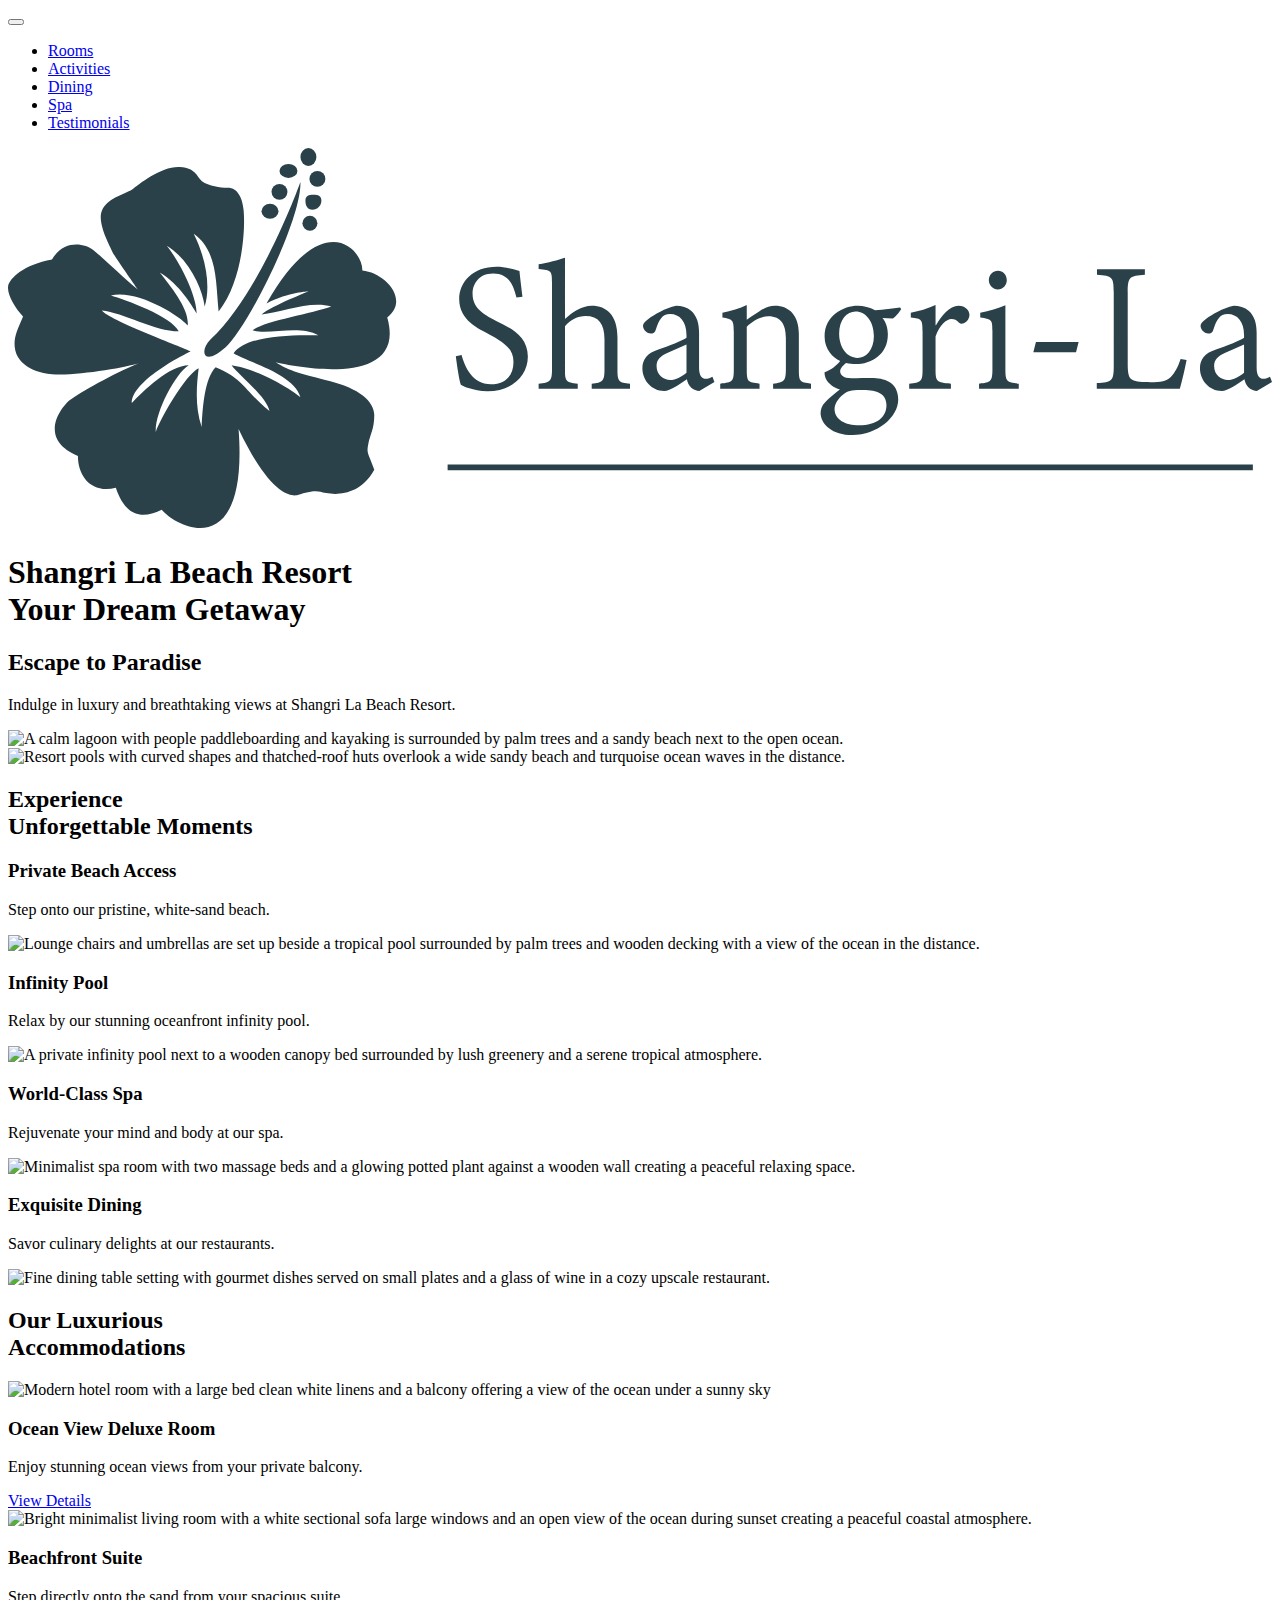
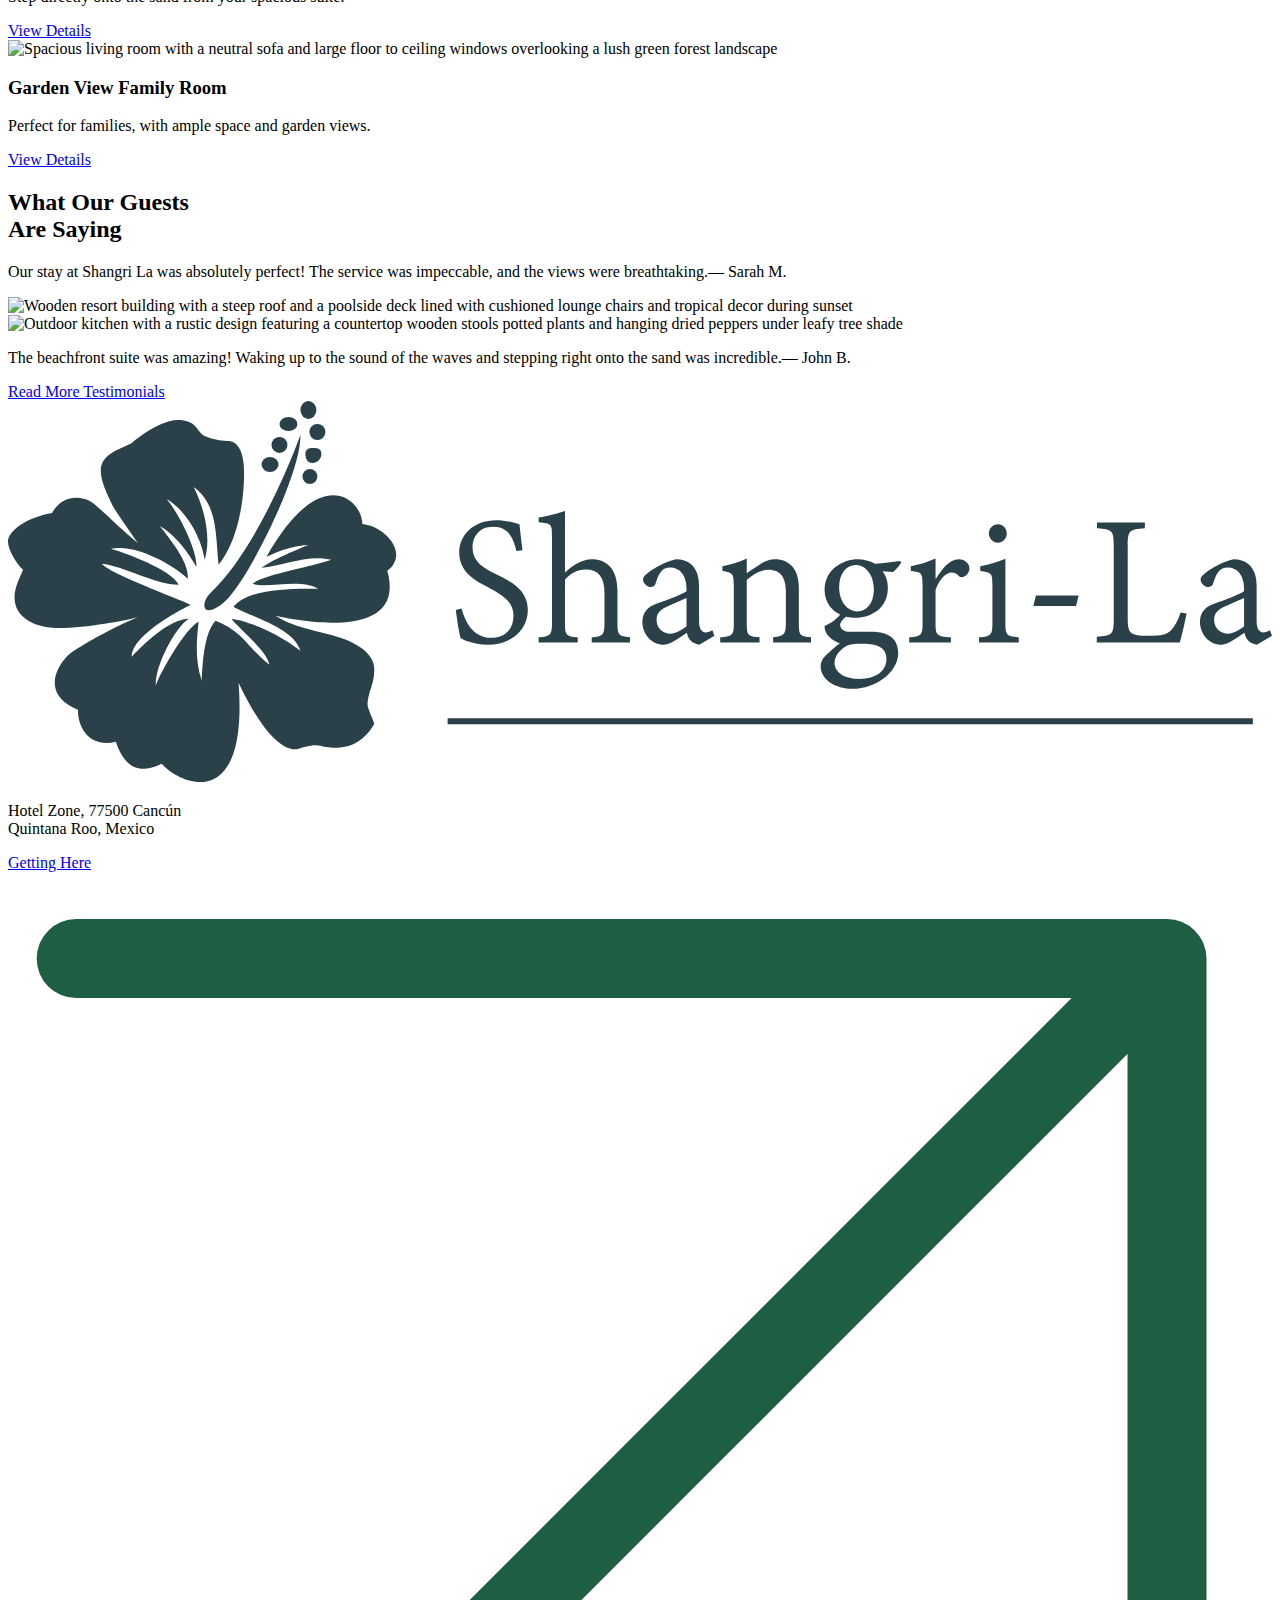
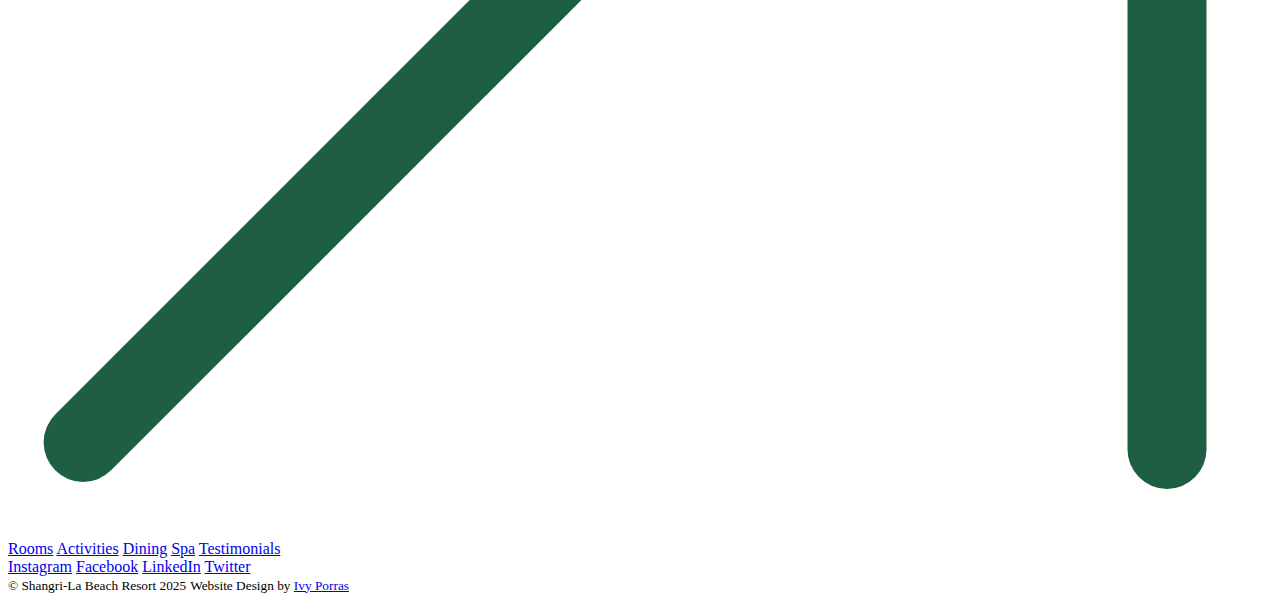
==== commit 08557701: "Update footer" ====
--- a/index.html
+++ b/index.html
@@ -177,7 +177,7 @@
             </svg></a>
          </div>
          <div class="footer-nav">
-            <a href="/cprg-218-final-project/room.html">Room</a>
+            <a href="/cprg-218-final-project/room.html">Rooms</a>
             <a href="/cprg-218-final-project/activities.html">Activities</a>
             <a href="/cprg-218-final-project/dining.html">Dining</a>
             <a href="/cprg-218-final-project/spa.html">Spa</a>
